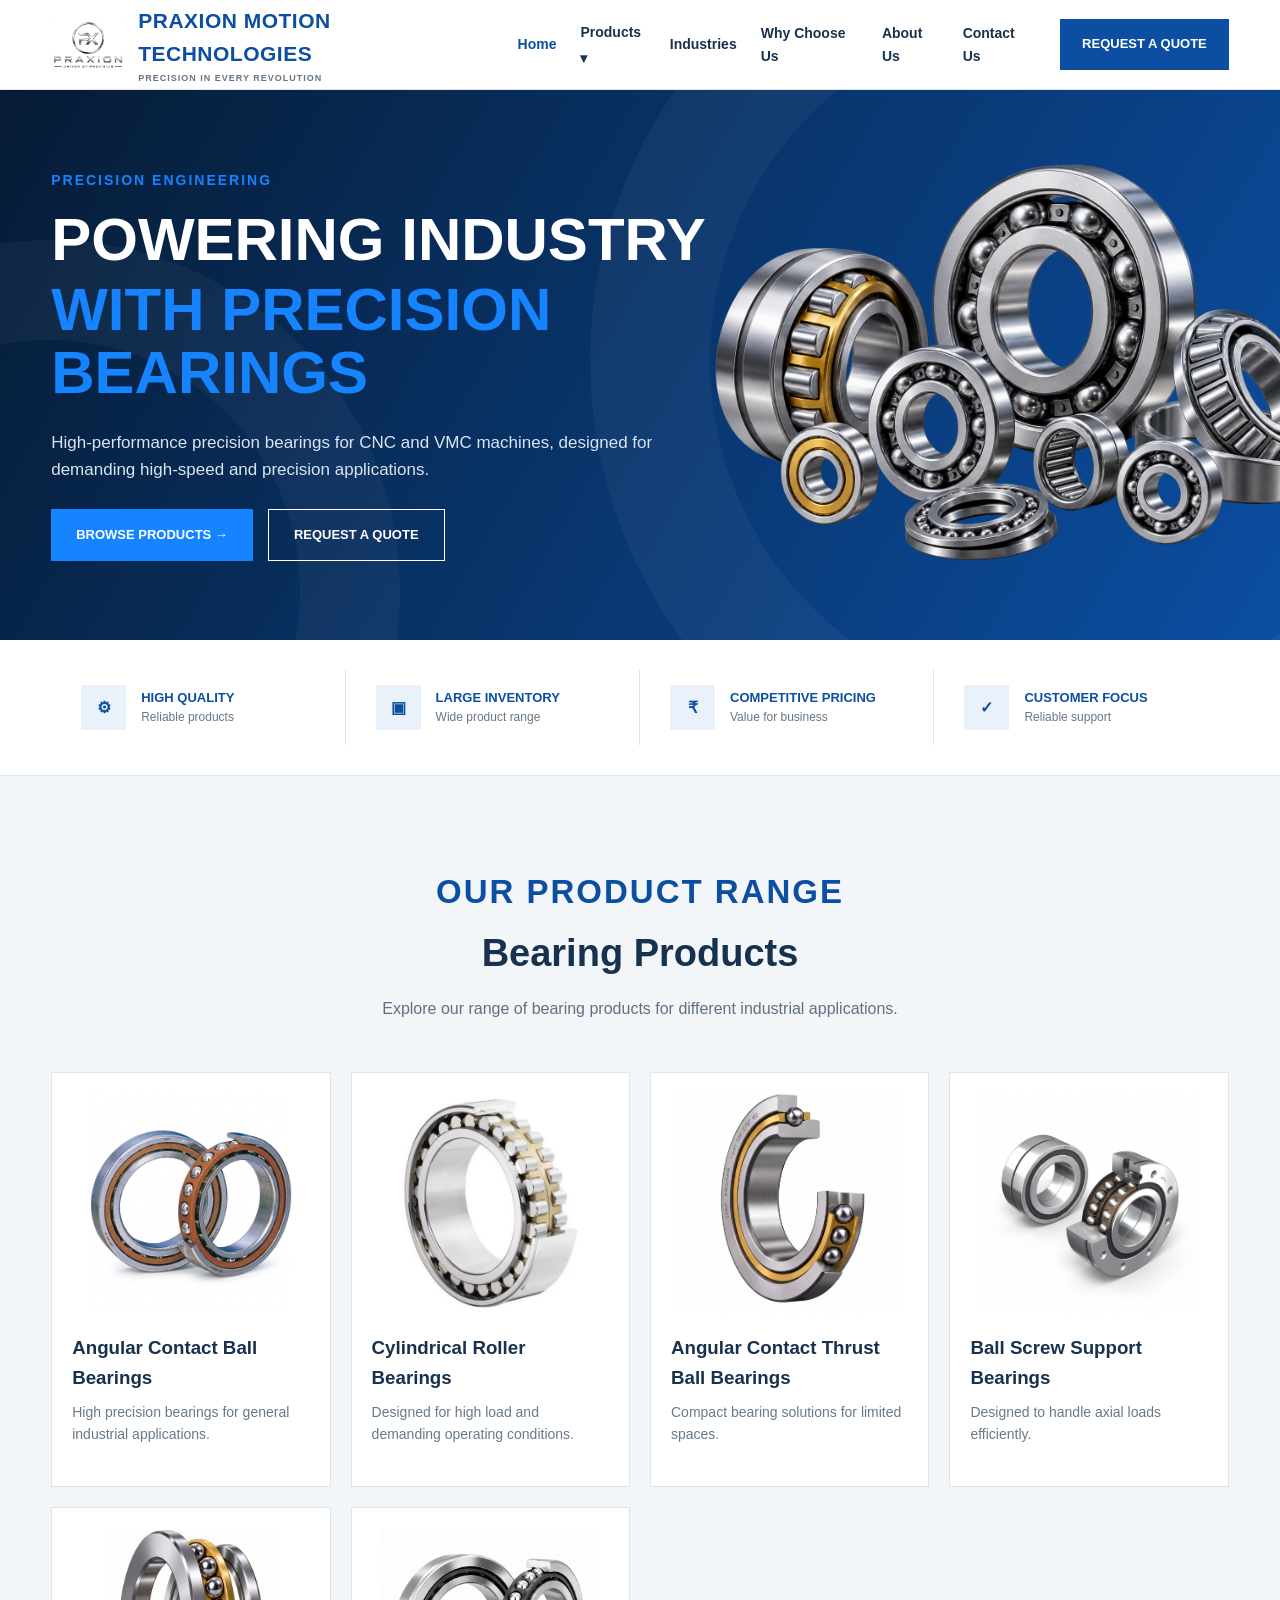
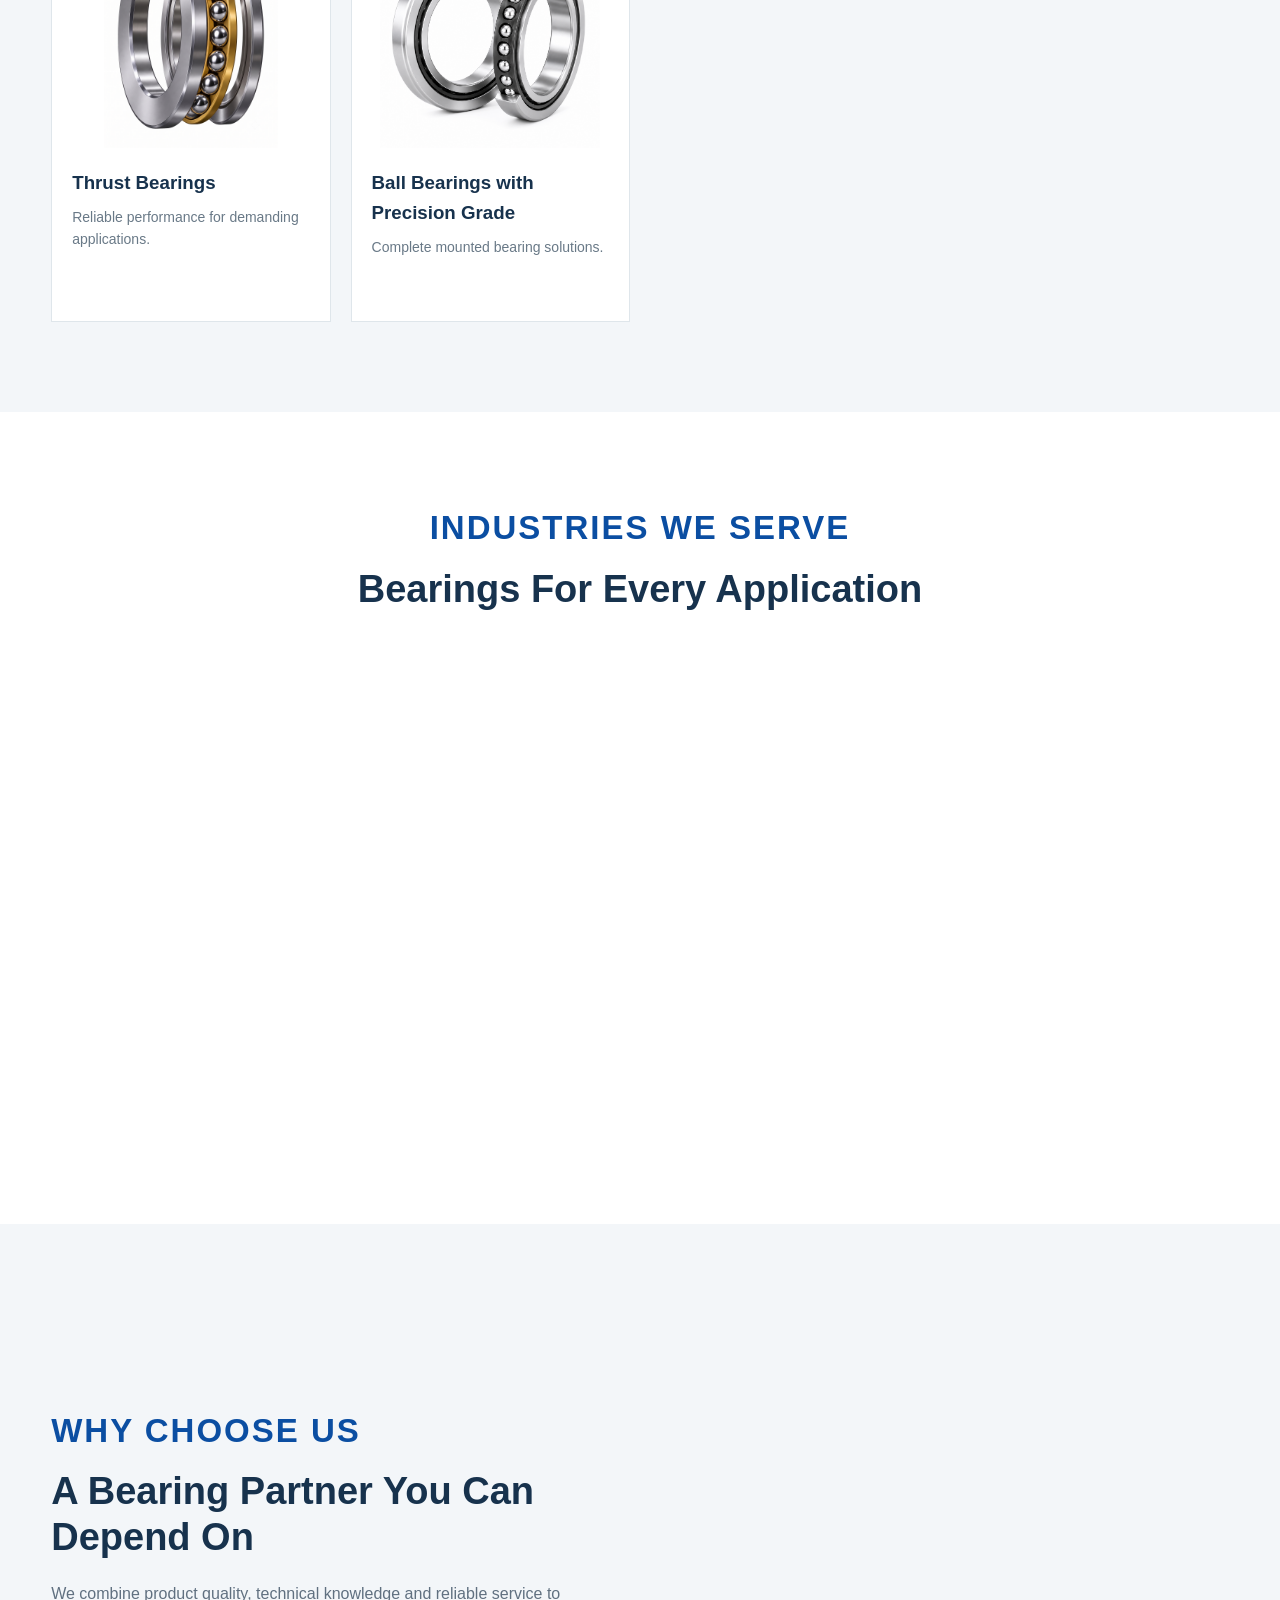
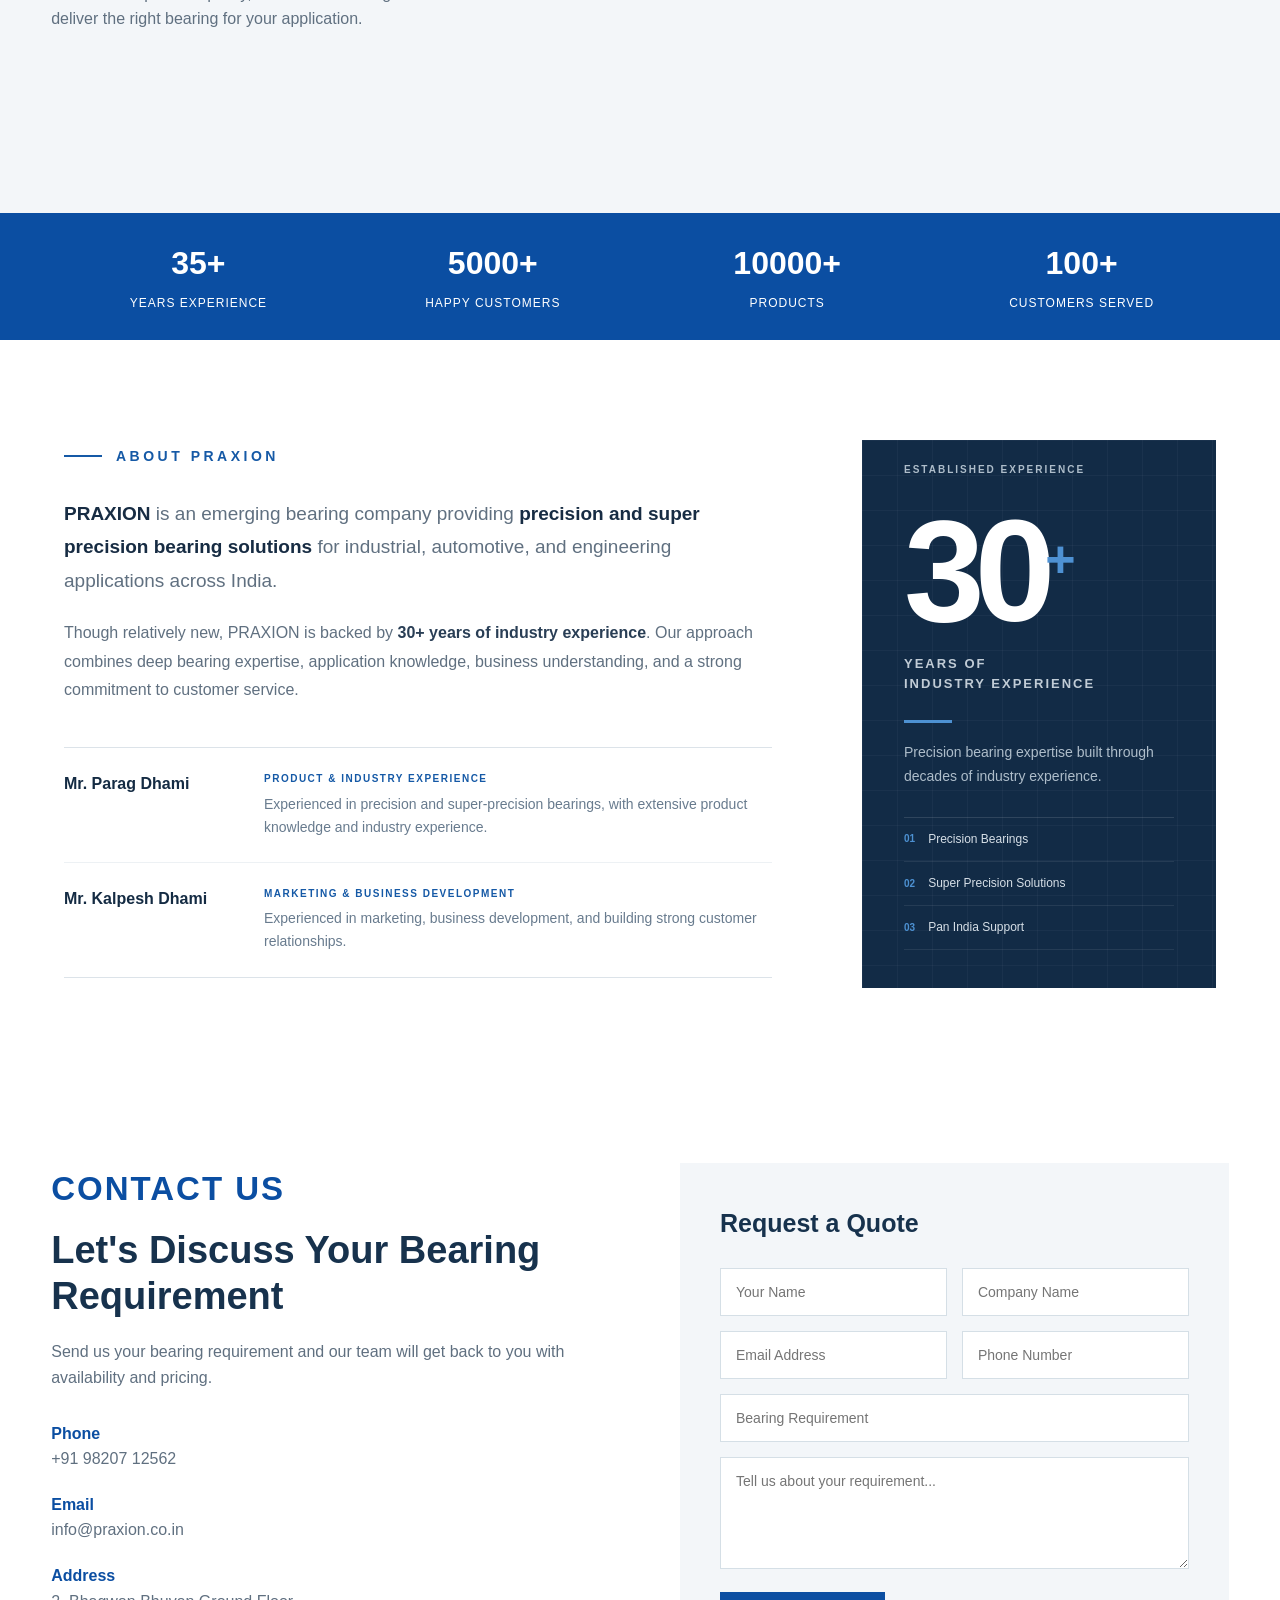
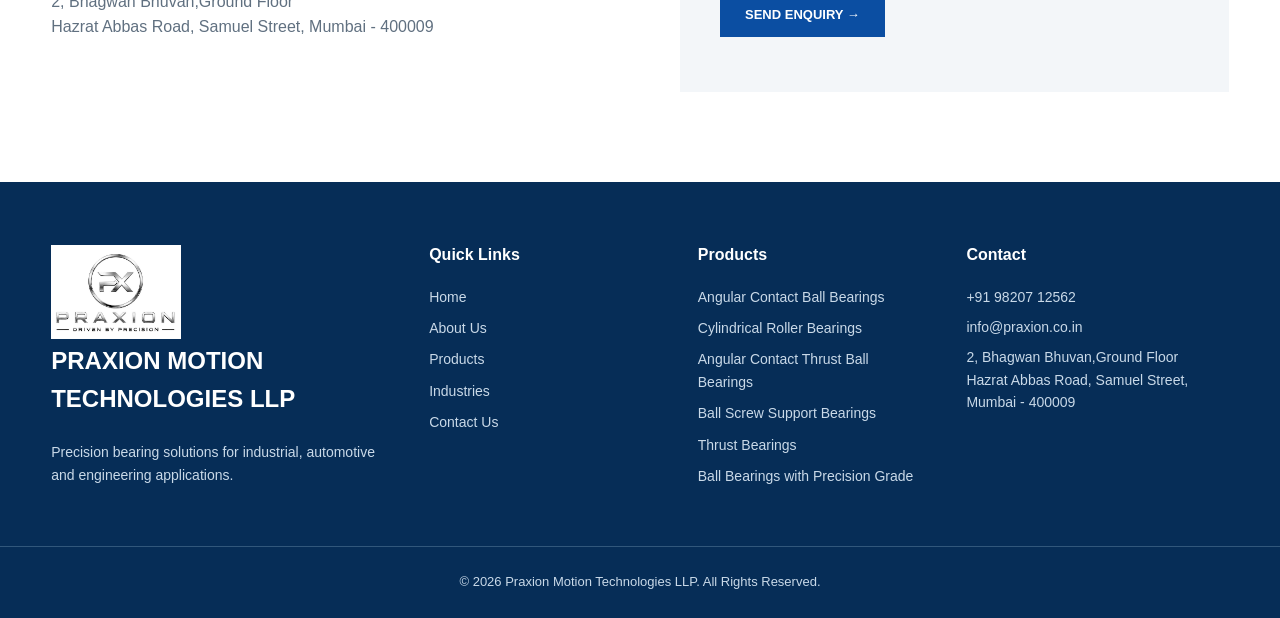
==== index.html @ 7f6b2fbf "folder changes" ====
<!DOCTYPE html>
<html lang="en">

<head>

    <meta charset="UTF-8">

    <meta name="viewport"
          content="width=device-width, initial-scale=1.0">

    <title>PRAXION MOTION TECHNOLOGIES | Precision Bearings</title>

    <meta name="description"
          content="PRAXION - Professional bearing supplier providing reliable bearing solutions for industrial, automotive and engineering applications.">

    <style>

        /* =====================================================
           RESET
        ===================================================== */

        * {
            margin: 0;
            padding: 0;
            box-sizing: border-box;
        }

        html {
            scroll-behavior: smooth;
        }

        body {
            font-family: Arial, Helvetica, sans-serif;
            color: #17324d;
            background: #ffffff;
            line-height: 1.6;
        }

        a {
            text-decoration: none;
            color: inherit;
        }

        button,
        input,
        textarea {
            font-family: inherit;
        }

        .container {
            width: min(1320px, 92%);
            margin: auto;
        }

        .section {
            padding: 90px 0;
        }


        /* =====================================================
           HEADER
        ===================================================== */

        .header {
            height: 90px;
            background: #ffffff;
            border-bottom: 1px solid #dce3e9;
            position: sticky;
            top: 0;
            z-index: 1000;
        }

        .navbar {
            height: 100%;
            display: flex;
            align-items: center;
            gap: 30px;
        }


        /* LOGO */

        .logo {
            display: flex;
            align-items: center;
            gap: 12px;
            margin-right: auto;
        }

        .logo-bearing {
            width: 48px;
            height: 48px;
            border: 5px solid #0b4ea2;
            border-radius: 50%;
            position: relative;

            background:
                linear-gradient(
                    135deg,
                    #ffffff,
                    #9baab7,
                    #ffffff
                );
        }

        .logo-bearing::before {
            content: "";
            position: absolute;

            width: 27px;
            height: 27px;

            border: 4px solid #0b4ea2;
            border-radius: 50%;

            top: 6px;
            left: 6px;
        }

        .logo-bearing span {
            position: absolute;

            width: 10px;
            height: 10px;

            background: #ffffff;
            border: 2px solid #0b4ea2;
            border-radius: 50%;

            top: 14px;
            left: 14px;
        }

        .logo-text {
            display: flex;
            flex-direction: column;
        }

        .logo-text strong {
            font-size: 21px;
            color: #0b4ea2;
            letter-spacing: .5px;
        }

        .logo-text small {
            font-size: 9px;
            font-weight: 700;
            letter-spacing: 1px;
            color: #657482;
        }

        .logo-image {
    width: 75px;
    height: 75px;
    object-fit: contain;
    display: block;
}

 .logo-imageF {
    width: 130px;
    height: 100px;
    object-fit: contain;
    display: block;
    background-color: transparent;
}
        /* NAVIGATION */

        .nav-menu {
            display: flex;
            align-items: center;
            gap: 24px;
        }

        .nav-menu > a,
        .dropdown > a {
            font-size: 14px;
            font-weight: 600;
            color: #17324d;
            transition: .3s;
        }

        .nav-menu a:hover,
        .nav-menu .active {
            color: #0b4ea2;
        }


        /* DROPDOWN */

        .dropdown {
            position: relative;
        }

        .dropdown-menu {
            position: absolute;

            top: 30px;
            left: 0;

            width: 240px;

            background: #ffffff;

            box-shadow:
                0 10px 30px rgba(0, 0, 0, .12);

            padding: 12px 0;

            opacity: 0;
            visibility: hidden;

            transform: translateY(10px);

            transition: .3s;
        }

        .dropdown:hover .dropdown-menu {
            opacity: 1;
            visibility: visible;
            transform: translateY(0);
        }

        .dropdown-menu a {
            display: block;
            padding: 10px 20px;
            font-size: 14px;
        }

        .dropdown-menu a:hover {
            background: #f1f5f8;
            color: #0b4ea2;
        }


        /* QUOTE BUTTON */

        .quote-button {
            background: #0b4ea2;
            color: #ffffff;

            padding: 15px 22px;

            font-size: 13px;
            font-weight: 700;

            text-transform: uppercase;

            white-space: nowrap;

            transition: .3s;
        }

        .quote-button:hover {
            background: #073878;
        }


        /* MOBILE MENU */

        .menu-button {
            display: none;

            border: none;
            background: transparent;

            font-size: 28px;

            cursor: pointer;

            color: #0b4ea2;
        }


        /* =====================================================
           HERO
        ===================================================== */

        .hero {
            min-height: 550px;

            position: relative;

            overflow: hidden;

            background: #071d38;
        }

        .hero-background {
            position: absolute;
            inset: 0;

            background:
                linear-gradient(
                    120deg,
                    #061b34,
                    #0b4ea2
                );
        }

        .hero-background::before {
            content: "";

            position: absolute;

            width: 700px;
            height: 700px;

            right: -250px;
            top: -200px;

            border: 120px solid rgba(255,255,255,.04);

            border-radius: 50%;
        }

        .hero-background::after {
            content: "";

            position: absolute;

            width: 500px;
            height: 500px;

            left: -300px;
            bottom: -300px;

            border: 100px solid rgba(255,255,255,.04);

            border-radius: 50%;
        }

        .hero-content {
            min-height: 550px;

            display: flex;
            align-items: center;

            position: relative;
            z-index: 2;
        }


        /* HERO TEXT */

        .hero-text {
            width: 57%;
            color: #ffffff;
        }

        .hero-label {
            color: #1684ff;

            font-weight: 800;

            font-size: 14px;

            letter-spacing: 2px;

            margin-bottom: 18px;
        }

        .hero h1 {
            font-size: clamp(38px, 5vw, 60px);

            line-height: 1.04;

            font-weight: 800;
        }

        .hero h1 span {
            display: block;

            color: #1684ff;

            margin-top: 8px;
        }

        .hero p {
            max-width: 650px;

            margin: 25px 0;

            font-size: 17px;

            color: #d8e5f1;
        }

        .hero-buttons {
            display: flex;

            gap: 15px;

            flex-wrap: wrap;
        }


        /* BUTTONS */

        .btn {
            display: inline-flex;

            align-items: center;
            justify-content: center;

            padding: 15px 25px;

            font-size: 13px;

            font-weight: 700;

            text-transform: uppercase;

            transition: .3s;

            cursor: pointer;

            border: none;
        }

        .btn-primary {
            background: #0b4ea2;
            color: #ffffff;
        }

        .btn-primary:hover {
            background: #073878;

            transform: translateY(-2px);
        }

        .hero .btn-primary {
            background: #1684ff;
        }

        .btn-outline {
            border: 1px solid #ffffff;

            color: #ffffff;

            background: transparent;
        }

        .btn-outline:hover {
            background: #ffffff;
            color: #0b4ea2;
        }


        /* =====================================================
           CSS BEARING
        ===================================================== */
        .hero-product {
    position: relative;
    width: 43%;
    display: flex;
    justify-content: center;
    align-items: center;
}

.bearing-image {
    width: 150%;
    max-width: 650px;
    height: auto;
    display: block;
    object-fit: contain;
    transform: translateX(45px);
}
        
        .bearing {
            width: 280px;
            height: 280px;

            border-radius: 50%;

            background:
                linear-gradient(
                    135deg,
                    #ffffff,
                    #a6b2bd 45%,
                    #ffffff 70%,
                    #6f7f8c
                );

            border: 7px solid #667785;

            box-shadow:
                20px 25px 40px rgba(0,0,0,.25),
                inset 0 0 15px rgba(0,0,0,.2);

            position: relative;
        }

        .bearing-inner {
            position: absolute;

            inset: 38px;

            border-radius: 50%;

            border: 6px solid #687887;

            background: #ffffff;
        }

        .bearing-hole {
            position: absolute;

            width: 85px;
            height: 85px;

            border-radius: 50%;

            background: #e7edf2;

            border: 6px solid #687887;

            left: 50%;
            top: 50%;

            transform: translate(-50%, -50%);
        }


        /* BEARING BALLS */

        .ball {
            position: absolute;

            width: 25px;
            height: 25px;

            background: #aab7c2;

            border: 3px solid #596b78;

            border-radius: 50%;

            left: 50%;
            top: 50%;

            transform-origin: 0 0;
        }

        .ball-1 {
            transform: rotate(0deg) translateX(85px);
        }

        .ball-2 {
            transform: rotate(45deg) translateX(85px);
        }

        .ball-3 {
            transform: rotate(90deg) translateX(85px);
        }

        .ball-4 {
            transform: rotate(135deg) translateX(85px);
        }

        .ball-5 {
            transform: rotate(180deg) translateX(85px);
        }

        .ball-6 {
            transform: rotate(225deg) translateX(85px);
        }

        .ball-7 {
            transform: rotate(270deg) translateX(85px);
        }

        .ball-8 {
            transform: rotate(315deg) translateX(85px);
        }


        .bearing-large {
            position: absolute;

            right: 70px;
            top: 70px;

            transform: rotate(-12deg);
        }

        .bearing-small {
            position: absolute;

            width: 130px;
            height: 130px;

            right: 0;
            bottom: 30px;

            transform: rotate(18deg);
        }

        .bearing-small .bearing-inner {
            inset: 18px;
        }

        .bearing-small .bearing-hole {
            width: 40px;
            height: 40px;
        }


        /* =====================================================
           BENEFITS
        ===================================================== */

        .benefits {
            background: #ffffff;

            padding: 30px 0;

            border-bottom: 1px solid #e2e7eb;
        }

        .benefits-grid {
            display: grid;

            grid-template-columns:
                repeat(4, 1fr);
        }

        .benefit {
            padding: 15px 30px;

            border-right: 1px solid #dce3e9;

            display: flex;

            gap: 15px;

            align-items: center;
        }

        .benefit:last-child {
            border-right: none;
        }

        .benefit-icon {
            width: 45px;
            height: 45px;

            background: #e9f2fb;

            color: #0b4ea2;

            display: grid;

            place-items: center;

            font-weight: 800;
        }

        .benefit h3 {
            font-size: 13px;

            color: #0b4ea2;
        }

        .benefit p {
            font-size: 12px;

            color: #667785;
        }


        /* =====================================================
           SECTION HEADINGS
        ===================================================== */

        .section-label {
            color: #0b4ea2;

            font-size: 33px;

            font-weight: 800;

            letter-spacing: 2px;
        }

        .section-heading {
            text-align: center;

            max-width: 750px;

            margin: 0 auto 50px;
        }

        .section-heading h2,
        .about-content h2,
        .why-grid h2,
        .contact-info h2 {
            font-size: 38px;

            line-height: 1.2;

            margin: 12px 0 20px;
        }

        .section-heading p,
        .about-content p,
        .why-grid p,
        .contact-info > p {
            color: #607080;
        }


        /* =====================================================
           ABOUT
        ===================================================== */

        .about-grid {
            display: grid;

            grid-template-columns: 1fr 1fr;

            gap: 80px;

            align-items: center;
        }

        .about-image {
    height: 430px;


    display: flex;
    align-items: center;
    justify-content: center;

    position: relative;
    overflow: hidden;
}

.about-bearing-image {
    width: 105%;
    max-width: 500px;
    height: auto;
    display: block;
    object-fit: contain;
}

        .about-bearing {
            width: 260px;
            height: 260px;

            z-index: 2;
        }

        .about-content h2 span {
            display: block;

            color: #0b4ea2;
        }

        .about-points {
            display: grid;

            grid-template-columns: 1fr 1fr;

            gap: 12px;

            margin: 25px 0;

            color: #405565;

            font-weight: 600;
        }


        /* =====================================================
           PRODUCTS
        ===================================================== */

        .products {
            background: #f3f6f9;
        }

        .product-grid {
            display: grid;

            grid-template-columns:
                repeat(4, 1fr);

            gap: 20px;
        }

        .product-card {
            background: #ffffff;

            border: 1px solid #dfe6eb;

            padding: 20px;

            transition: .3s;
        }

        .product-card:hover {
            transform: translateY(-8px);

            box-shadow:
                0 15px 35px rgba(0,0,0,.1);
        }

        .product-image {
            height: 180px;

            display: grid;

            place-items: center;

            background: #f5f7f9;

            margin-bottom: 20px;
        }

        .product-bearing {
            width: 115px;
            height: 115px;

            border-width: 5px;
        }

        .product-bearing .bearing-inner {
            inset: 17px;

            border-width: 4px;
        }

        .product-bearing .bearing-hole {
            width: 35px;
            height: 35px;

            border-width: 4px;
        }

        .tapered {
            transform:
                perspective(300px)
                rotateX(12deg);

            border-radius: 45%;
        }

        .needle {
            transform: scaleX(.65);
        }

        .product-card h3 {
            color: #17324d;

            margin-bottom: 8px;
        }

        .product-card p {
            font-size: 14px;

            color: #697987;

            min-height: 65px;
        }

        .product-card a {
            color: #0b4ea2;

            font-weight: 700;

            font-size: 14px;
        }

        .center-button {
            text-align: center;

            margin-top: 40px;
        }


        /* PILLOW BLOCK */

        .pillow-bearing {
            width: 120px;
            height: 80px;

            border-radius: 10px;

            background:
                linear-gradient(
                    135deg,
                    #ffffff,
                    #9aa8b4,
                    #ffffff
                );

            border: 5px solid #647583;

            position: relative;
        }

        .pillow-bearing .bearing-hole {
            width: 42px;
            height: 42px;

            top: 50%;
            left: 50%;

            transform:
                translate(-50%, -50%);
        }


        /* LINEAR BEARING */

        .linear-bearing {
            width: 110px;
            height: 60px;

            background:
                linear-gradient(
                    135deg,
                    #ffffff,
                    #8d9ca8,
                    #ffffff
                );

            border: 5px solid #657583;

            border-radius: 8px;

            display: grid;

            place-items: center;
        }

        .linear-bearing div {
            width: 75px;
            height: 20px;

            background: #e8edf1;

            border: 4px solid #657583;

            border-radius: 20px;
        }


        /* =====================================================
           INDUSTRIES
        ===================================================== */

        .industry-grid {
            display: grid;

            grid-template-columns:
                repeat(3, 1fr);

            gap: 20px;
        }

        .industry-card {
            padding: 35px;

            border: 1px solid #dfe6eb;

            background: #ffffff;

            transition: .3s;
        }

        .industry-card:hover {
            border-color: #0b4ea2;

            transform: translateY(-5px);
        }

        .industry-icon {
            font-size: 35px;

            margin-bottom: 15px;
        }

        .industry-card h3 {
            margin-bottom: 8px;
        }

        .industry-card p {
            color: #607080;

            font-size: 14px;
        }


        /* =====================================================
           WHY CHOOSE US
        ===================================================== */

        .why-us {
            background: #f3f6f9;
        }

        .why-grid {
            display: grid;

            grid-template-columns: 1fr 1fr;

            gap: 100px;

            align-items: center;
        }

        .why-item {
            display: flex;

            gap: 20px;

            padding: 22px 0;

            border-bottom:
                1px solid #d6dfe6;
        }

        .why-item > span {
            font-size: 22px;

            color: #0b4ea2;

            font-weight: 800;
        }

        .why-item h3 {
            margin-bottom: 5px;
        }

        .why-item p {
            font-size: 14px;
        }


        /* =====================================================
           BRANDS
        ===================================================== */

        .brand-grid {
            display: grid;

            grid-template-columns:
                repeat(5, 1fr);

            gap: 20px;
        }

        .brand-grid div {
            height: 100px;

            border: 1px solid #dce3e9;

            display: grid;

            place-items: center;

            color: #7b8994;

            font-weight: 800;

            font-size: 17px;
        }


        /* =====================================================
           STATS
        ===================================================== */

        .stats {
            background: #0b4ea2;

            padding: 25px 0;

            color: #ffffff;
        }

        .stats-grid {
            display: grid;

            grid-template-columns:
                repeat(4, 1fr);

            text-align: center;
        }

        .stats strong {
            display: block;

            font-size: 32px;
        }

        .stats span {
            text-transform: uppercase;

            font-size: 12px;

            letter-spacing: 1px;
        }


        /* =====================================================
           CONTACT
        ===================================================== */

        .contact-grid {
            display: grid;

            grid-template-columns: 1fr 1fr;

            gap: 80px;
        }

        .contact-details {
            margin-top: 30px;
        }

        .contact-details div {
            margin-bottom: 20px;
        }

        .contact-details strong {
            display: block;

            color: #0b4ea2;
        }

        .contact-details span {
            color: #607080;
        }


        /* CONTACT FORM */

        .contact-form {
            background: #f3f6f9;

            padding: 40px;
        }

        .contact-form h3 {
            font-size: 25px;

            margin-bottom: 25px;
        }

        .form-row {
            display: grid;

            grid-template-columns: 1fr 1fr;

            gap: 15px;
        }

        .contact-form input,
        .contact-form textarea {
            width: 100%;

            border:
                1px solid #d5dfe6;

            background: #ffffff;

            padding: 15px;

            margin-bottom: 15px;

            font-size: 14px;

            outline: none;
        }

        .contact-form input:focus,
        .contact-form textarea:focus {
            border-color: #0b4ea2;
        }

        #formMessage {
            margin-top: 15px;

            color: #0b4ea2;

            font-weight: 600;
        }


        /* =====================================================
           FOOTER
        ===================================================== */

        .footer {
            background: #062d57;

            color: #c9d9e8;

            padding-top: 60px;
        }

        .footer-grid {
            display: grid;

            grid-template-columns:
                1.5fr 1fr 1fr 1.2fr;

            gap: 50px;

            padding-bottom: 50px;
        }

        .footer-logo {
            font-size: 24px;

            color: #ffffff;

            font-weight: 800;
        }

        .footer h3 {
            color: #ffffff;

            margin-bottom: 18px;

            font-size: 16px;
        }

        .footer a {
            display: block;

            font-size: 14px;

            margin-bottom: 9px;
        }

        .footer a:hover {
            color: #ffffff;
        }

        .footer p {
            font-size: 14px;

            margin-bottom: 8px;
        }

        .footer-bottom {
            border-top:
                1px solid #31577b;

            padding: 25px;

            text-align: center;

            font-size: 13px;
        }


        /* =====================================================
           SCROLL TO TOP
        ===================================================== */

        #topButton {
            position: fixed;

            right: 25px;
            bottom: 25px;

            width: 45px;
            height: 45px;

            border: none;

            background: #0b4ea2;

            color: #ffffff;

            border-radius: 4px;

            cursor: pointer;

            display: none;

            z-index: 999;
        }

        #topButton:hover {
            background: #073878;
        }


        /* =====================================================
           RESPONSIVE
        ===================================================== */

        @media (max-width: 1150px) {

            .nav-menu {
                gap: 14px;
            }

            .quote-button {
                display: none;
            }

            .product-grid {
                grid-template-columns:
                    repeat(3, 1fr);
            }

        }

.product-bearing-image {
    width: 100%;
    max-width: 300px;
    height: 220px;
    object-fit: contain;
    display: block;
    margin: 0 auto 20px;
}
        @media (max-width: 900px) {

            .menu-button {
                display: block;
            }

            .nav-menu {

                position: absolute;

                top: 90px;
                left: 0;

                width: 100%;

                background: #ffffff;

                display: none;

                flex-direction: column;

                align-items: flex-start;

                padding: 25px;

                box-shadow:
                    0 15px 30px rgba(0,0,0,.1);
            }

            .nav-menu.show {
                display: flex;
            }

            .dropdown-menu {

                position: static;

                opacity: 1;

                visibility: visible;

                transform: none;

                box-shadow: none;

                display: none;
            }

            .dropdown:hover .dropdown-menu {
                display: block;
            }

            .hero-text {
                width: 65%;
            }
/* 
            .hero-product {
                width: 35%;
            } */

            .bearing-large {
                right: 0;

                transform: scale(.8);
            }

            .benefits-grid {
                grid-template-columns:
                    1fr 1fr;
            }

            .benefit:nth-child(2) {
                border-right: none;
            }

            .about-grid,
            .why-grid,
            .contact-grid {
                grid-template-columns: 1fr;
            }

            .product-grid {
                grid-template-columns:
                    repeat(2, 1fr);
            }

            .industry-grid {
                grid-template-columns:
                    repeat(2, 1fr);
            }

            .brand-grid {
                grid-template-columns:
                    repeat(3, 1fr);
            }

            .footer-grid {
                grid-template-columns:
                    1fr 1fr;
            }

        }


        @media (max-width: 600px) {

            .section {
                padding: 60px 0;
            }

            .logo-text strong {
                font-size: 16px;
            }

            .logo-text small {
                display: none;
            }

            .hero {
                min-height: 700px;
            }

            .hero-content {
                min-height: 700px;

                flex-direction: column;

                justify-content: center;
            }

            .hero-text,
            /* .hero-product {
                width: 100%;
            }

            .hero-product {
                height: 280px;
            } */

            .bearing-large {

                width: 190px;
                height: 190px;

                right: 50%;
                top: 30px;

                transform:
                    translateX(50%);
            }

            .bearing-large .bearing-inner {
                inset: 25px;
            }

            .bearing-large .bearing-hole {
                width: 55px;
                height: 55px;
            }

            .benefits-grid,
            .product-grid,
            .industry-grid,
            .brand-grid,
            .stats-grid,
            .footer-grid {
                grid-template-columns: 1fr;
            }

            .benefit {
                border-right: none;

                border-bottom:
                    1px solid #dce3e9;
            }

            .form-row {
                grid-template-columns: 1fr;
            }

            .section-heading h2,
            .about-content h2,
            .why-grid h2,
            .contact-info h2 {
                font-size: 30px;
            }

            .hero h1 {
                font-size: 38px;
            }

            .hero-buttons {
                flex-direction: column;
            }

            .hero-buttons .btn {
                width: 100%;
            }

        }

    
        .contact-form button:disabled {
            opacity: .65;
            cursor: not-allowed;
        }

      /* =========================================
   ABOUT PRAXION
========================================= */

.about-section {
    background: #ffffff;
    padding: 100px 0 85px;
    overflow: hidden;
}

.about-container {
    width: min(1240px, 90%);
    margin: 0 auto;

    display: grid;
    grid-template-columns: 1.5fr 0.75fr;

    gap: 90px;

    align-items: stretch;
}


/* =========================================
   LEFT CONTENT
========================================= */

.about-content {
    padding-top: 5px;
}


/* Eyebrow */

.about-eyebrow {
    display: flex;
    align-items: center;

    gap: 14px;

    margin-bottom: 30px;

    color: #1559a6;

    font-size: 14px;
    font-weight: 700;

    letter-spacing: 3.5px;
}

.about-eyebrow span {
    width: 38px;
    height: 2px;

    background: #1559a6;
}


/* Heading */

.about-content h2 {
    max-width: 720px;

    margin: 0 0 30px;

    color: #152b43;

    font-size: clamp(42px, 4.5vw, 64px);

    line-height: 1.05;

    letter-spacing: -2.5px;

    font-weight: 400;
}

.about-content h2 strong {
    display: block;

    color: #1559a6;

    font-weight: 700;
}


/* Lead paragraph */

.about-lead {
    max-width: 790px;

    margin: 0 0 22px;

    color: #354d65;

    font-size: 19px;

    line-height: 1.75;
}

.about-lead strong {
    color: #172c43;
}


/* Description */

.about-text {
    max-width: 760px;

    margin: 0;

    color: #65788b;

    font-size: 16px;

    line-height: 1.8;
}

.about-text strong {
    color: #293e55;
}


/* Divider */

.about-divider {
    width: 100%;

    height: 1px;

    background: #dce3e9;

    margin: 42px 0 0;
}


/* =========================================
   EXPERIENCE LIST
========================================= */

.experience-list {
    border-bottom: 1px solid #dce3e9;
}


.experience-item {
    display: grid;

    grid-template-columns: 170px 1fr;

    gap: 30px;

    padding: 23px 0;

    border-bottom: 1px solid #edf1f4;
}


.experience-item:last-child {
    border-bottom: none;
}


.experience-name {
    color: #142b43;

    font-size: 16px;

    font-weight: 700;
}


.experience-role {
    color: #687b8e;

    font-size: 14px;

    line-height: 1.65;
}


.experience-role span {
    display: block;

    margin-bottom: 5px;

    color: #1559a6;

    font-size: 10px;

    font-weight: 700;

    letter-spacing: 1.5px;
}


/* =========================================
   RIGHT HIGHLIGHT
========================================= */

.about-highlight {
    position: relative;

    background: #122b46;

    padding: 22px 42px 38px;

    min-height: 520px;

    color: #ffffff;

    display: flex;
    flex-direction: column;

    justify-content: space-between;

    overflow: hidden;
}


/* Subtle engineering grid */

.about-highlight::before {
    content: "";

    position: absolute;

    inset: 0;

    background-image:
        linear-gradient(
            rgba(255,255,255,0.035) 1px,
            transparent 1px
        ),
        linear-gradient(
            90deg,
            rgba(255,255,255,0.035) 1px,
            transparent 1px
        );

    background-size: 35px 35px;

    pointer-events: none;
}


/* Top */

.highlight-top {
    position: relative;
    z-index: 1;

    display: flex;

    justify-content: space-between;

    align-items: center;
}


.highlight-top span:first-child {
    color: #aebdca;

    font-size: 10px;

    font-weight: 700;

    letter-spacing: 2px;
}


.highlight-number {
    color: #8fa5b9;

    font-size: 11px;
}


/* =========================================
   YEARS
========================================= */

.years {
    position: relative;
    z-index: 1;

    display: flex;

    align-items: flex-start;

    margin-top: 35px;
}


.years-number {
    font-size: 145px;

    line-height: 0.8;

    font-weight: 700;

    letter-spacing: -10px;

    color: #ffffff;
}


.years-plus {
    margin-top: 5px;

    color: #4e91d3;

    font-size: 52px;

    font-weight: 600;
}


.years-label {
    position: relative;
    z-index: 1;

    margin-top: 25px;

    color: #c1ccd6;

    font-size: 13px;

    line-height: 1.6;

    font-weight: 700;

    letter-spacing: 2px;
}


/* =========================================
   HIGHLIGHT LINE
========================================= */

.highlight-line {
    position: relative;
    z-index: 1;

    width: 48px;

    height: 3px;

    background: #4d91d2;

    margin: 25px 0 18px;
}


.highlight-description {
    position: relative;
    z-index: 1;

    max-width: 290px;

    margin: 0;

    color: #aebdca;

    font-size: 14px;

    line-height: 1.7;
}


/* =========================================
   HIGHLIGHT POINTS
========================================= */

.highlight-points {
    position: relative;
    z-index: 1;

    margin-top: 28px;

    border-top: 1px solid rgba(255,255,255,0.12);
}


.highlight-points div {
    display: flex;

    align-items: center;

    gap: 13px;

    padding: 12px 0;

    border-bottom: 1px solid rgba(255,255,255,0.08);

    color: #d6dfe7;

    font-size: 12px;
}


.highlight-points span {
    color: #4d91d2;

    font-size: 10px;

    font-weight: 700;
}


/* =========================================
   BOTTOM STATEMENT
========================================= */

.about-bottom {
    width: min(1240px, 90%);

    margin: 55px auto 0;

    display: flex;

    align-items: center;

    gap: 18px;
}


.bottom-line {
    width: 45px;

    height: 2px;

    background: #1559a6;
}


.about-bottom p {
    margin: 0;

    color: #65788b;

    font-size: 15px;

    letter-spacing: 0.3px;
}


.about-bottom strong {
    color: #20374e;
}


/* =========================================
   TABLET
========================================= */

@media (max-width: 1000px) {

    .about-container {
        grid-template-columns: 1fr;

        gap: 55px;
    }

    .about-highlight {
        min-height: 430px;
    }

    .years-number {
        font-size: 120px;
    }

}


/* =========================================
   MOBILE
========================================= */

@media (max-width: 650px) {

    .about-section {
        padding: 70px 0;
    }

    .about-container {
        width: 88%;
    }

    .about-eyebrow {
        font-size: 12px;
        letter-spacing: 2.5px;
    }

    .about-content h2 {
        font-size: 40px;

        letter-spacing: -1.5px;
    }

    .about-lead {
        font-size: 17px;
    }

    .about-text {
        font-size: 15px;
    }

    .experience-item {
        grid-template-columns: 1fr;

        gap: 8px;

        padding: 20px 0;
    }

    .about-highlight {
        min-height: 450px;

        padding: 32px;
    }

    .years-number {
        font-size: 100px;

        letter-spacing: -7px;
    }

    .years-plus {
        font-size: 40px;
    }

    .about-bottom {
        width: 88%;

        margin-top: 40px;
    }

    .about-bottom p {
        font-size: 13px;
    }

}

</style>

</head>


<body>


<!-- =========================================================
     HEADER
========================================================= -->

<header class="header">

    <div class="container navbar">


        <!-- LOGO -->

        <a href="#home" class="logo">

            <!-- <div class="logo-bearing">
                <span></span>
            </div> -->

            <img src="../images/LOGO.jpeg" alt="Praxion Motion Technologies Logo" class="logo-image">
            <div class="logo-text">

                <strong>
                    PRAXION MOTION TECHNOLOGIES
                </strong>

                <small>
                    PRECISION IN EVERY REVOLUTION
                </small>

            </div>

        </a>


        <!-- NAVIGATION -->

        <nav class="nav-menu" id="navMenu">

            <a href="#home" class="active">
                Home
            </a>

            


            <div class="dropdown">

                <a href="#products">
                    Products ▾
                </a>

                <div class="dropdown-menu">

                    <a href="#products">
                        Angular Contact Ball Bearings
                    </a>

                    <a href="#products">
                        Cylindrical Roller Bearings
                    </a>

                    <!-- <a href="#products">
                        Tapered Roller Bearings
                    </a> -->

                    <a href="#products">
                        Angular Contact Thrust Ball Bearings
                    </a>

                    <a href="#products">
                        Ball Screw Support Bearings
                    </a>

                    <a href="#products">
                        Thrust Bearings
                    </a>

                    <a href="#products">
                        Ball Bearing With Presicion Grade  
                    </a>

                </div>

            </div>

<!-- 
            <a href="#brands">
                Brands
            </a> -->

            <a href="#industries">
                Industries
            </a>

            <a href="#why-us">
                Why Choose Us
            </a>

            <a href="#about">
                About Us
            </a>

            <a href="#contact">
                Contact Us
            </a>

        </nav>


        <a href="#contact" class="quote-button">
            Request a Quote
        </a>


        <button
            class="menu-button"
            id="menuButton"
            aria-label="Open Menu">

            ☰

        </button>

    </div>

</header>



<!-- =========================================================
     HERO
========================================================= -->

<section class="hero" id="home">

    <div class="hero-background"></div>


    <div class="container hero-content">


        <div class="hero-text">

            <div class="hero-label">
                PRECISION ENGINEERING
            </div>


            <h1>

                POWERING INDUSTRY

                <span>
                    WITH PRECISION BEARINGS
                </span>

            </h1>


            <p>

                High-performance precision bearings for CNC and VMC machines, 
                designed for demanding high-speed and precision applications.


            </p>


            <div class="hero-buttons">

                <a
                    href="#products"
                    class="btn btn-primary">

                    Browse Products →

                </a>


                <a
                    href="#contact"
                    class="btn btn-outline">

                    Request a Quote

                </a>

            </div>

        </div>



        <!-- HERO BEARING -->

        <!-- <div class="hero-product">

            <div class="bearing bearing-large">

                <div class="bearing-inner">

                    <div class="bearing-hole"></div>

                    <div class="ball ball-1"></div>
                    <div class="ball ball-2"></div>
                    <div class="ball ball-3"></div>
                    <div class="ball ball-4"></div>
                    <div class="ball ball-5"></div>
                    <div class="ball ball-6"></div>
                    <div class="ball ball-7"></div>
                    <div class="ball ball-8"></div>

                </div>

            </div>


            <div class="bearing bearing-small">

                <div class="bearing-inner">

                    <div class="bearing-hole"></div>

                </div>

            </div>

        </div> -->

        <div class="hero-product">

            <img src="../images/bearing.png"
            alt="Precision Bearing"
            class="bearing-image">

        </div>

    </div>

</section>



<!-- =========================================================
     BENEFITS
========================================================= -->

<section class="benefits">

    <div class="container benefits-grid">


        <div class="benefit">

            <div class="benefit-icon">
                ⚙
            </div>

            <div>

                <h3>
                    HIGH QUALITY
                </h3>

                <p>
                    Reliable products
                </p>

            </div>

        </div>


        <div class="benefit">

            <div class="benefit-icon">
                ▣
            </div>

            <div>

                <h3>
                    LARGE INVENTORY
                </h3>

                <p>
                    Wide product range
                </p>

            </div>

        </div>


        <div class="benefit">

            <div class="benefit-icon">
                ₹
            </div>

            <div>

                <h3>
                    COMPETITIVE PRICING
                </h3>

                <p>
                    Value for business
                </p>

            </div>

        </div>


        <div class="benefit">

            <div class="benefit-icon">
                ✓
            </div>

            <div>

                <h3>
                    CUSTOMER FOCUS
                </h3>

                <p>
                    Reliable support
                </p>

            </div>

        </div>

    </div>

</section>


<!-- =========================================================
     PRODUCTS
========================================================= -->

<section class="products section" id="products">

    <div class="container">


        <div class="section-heading">

            <span class="section-label">
                OUR PRODUCT RANGE
            </span>

            <h2>
                Bearing Products
            </h2>

            <p>
                Explore our range of bearing products
                for different industrial applications.
            </p>

        </div>



        <div class="product-grid">
<!-- change here -->

            <!-- BALL -->

            <div class="product-card">

                <img 
                    src="../images/ANGULAR_CONTACT.png" 
                    alt="Angular Contact Ball Bearings"
                    class="product-bearing-image"
                >

                <h3>
                    Angular Contact Ball Bearings
                </h3>

                <p>
                    High precision bearings for general
                    industrial applications.
                </p>

                <!-- <a href="#contact">
                    View Product →
                </a> -->

            </div>



            <!-- ROLLER -->

            <div class="product-card">

                <img 
                    src="../images/CYLIN.jpeg" 
                    alt="Angular Contact Ball Bearings"
                    class="product-bearing-image"
                >

                <h3>
                    Cylindrical Roller Bearings
                </h3>

                <p>
                    Designed for high load and demanding
                    operating conditions.
                </p>

                <!-- <a href="#contact">
                    View Product →
                </a> -->

            </div>



            <!-- TAPERED -->

            <!-- <div class="product-card">

                <img 
                    src="../images/TAP.png" 
                    alt="Angular Contact Ball Bearings"
                    class="product-bearing-image"
                >


                <h3>
                    Tapered Roller Bearings
                </h3>

                <p>
                    Suitable for combined radial and axial loads.
                </p>

                <a href="#contact">
                    View Product →
                </a>

            </div> -->



            <!-- NEEDLE -->

            <div class="product-card">

                <img 
                    src="../images/aaaaa.png" 
                    alt="Angular Contact Ball Bearings"
                    class="product-bearing-image"
                >


                <h3>
                    Angular Contact Thrust Ball Bearings
                </h3>

                <p>
                    Compact bearing solutions for limited spaces.
                </p>

                <!-- <a href="#contact">
                    View Product →
                </a> -->

            </div>



            <!-- THRUST -->

            <div class="product-card">

                <img 
                    src="../images/ball.png" 
                    alt="Angular Contact Ball Bearings"
                    class="product-bearing-image"
                >


                <h3>
                    Ball Screw Support Bearings
                </h3>

                <p>
                    Designed to handle axial loads efficiently.
                </p>

                <!-- <a href="#contact">
                    View Product →
                </a> -->

            </div>



            <!-- SPHERICAL -->

            <div class="product-card">

                <img 
                    src="../images/thrust.png" 
                    alt="Angular Contact Ball Bearings"
                    class="product-bearing-image"
                >


                <h3>
                    Thrust Bearings
                </h3>

                <p>
                    Reliable performance for demanding applications.
                </p>

                <!-- <a href="#contact">
                    View Product →
                </a> -->

            </div>



            <!-- PILLOW -->

            <div class="product-card">

                <img 
                    src="../images/pre_grad.png" 
                    alt="Angular Contact Ball Bearings"
                    class="product-bearing-image"
                >


                <h3>
                    Ball Bearings with Precision Grade
                </h3>

                <p>
                    Complete mounted bearing solutions.
                </p>

                <!-- <a href="#contact">
                    View Product →
                </a> -->

            </div>



            <!-- LINEAR -->

            <!-- <div class="product-card">

                <img 
                    src="../images/ANGULAR_CONTACT.png" 
                    alt="Angular Contact Ball Bearings"
                    class="product-bearing-image"
                >


                <h3>
                    Ball Bearings
                </h3>

                <p>
                    Smooth linear motion for precision applications.
                </p>

                <a href="#contact">
                    View Product →
                </a>

            </div>

        </div> -->



        <div class="center-button">

            <!-- <a
                href="#contact"
                class="btn btn-primary">

                View All Products →

            </a> -->

        </div>

    </div>

</section>



<!-- =========================================================
     INDUSTRIES
========================================================= -->

<section class="industries section" id="industries">

    <div class="container">


        <div class="section-heading">

            <span class="section-label">
                INDUSTRIES WE SERVE
            </span>

            <h2>
                Bearings For Every Application
            </h2>

        </div>



        <div class="industry-grid">


            <div class="industry-card">

                <div class="industry-icon">
                    🚗
                </div>

                <h3>
                    Automotive
                </h3>

                <p>
                    Reliable bearing solutions for
                    automotive applications.
                </p>

            </div>



            <div class="industry-card">

                <div class="industry-icon">
                    🌾
                </div>

                <h3>
                    Agriculture
                </h3>

                <p>
                    Durable bearings for agricultural machinery.
                </p>

            </div>



            <div class="industry-card">

                <div class="industry-icon">
                    ⚙
                </div>

                <h3>
                    Manufacturing
                </h3>

                <p>
                    Bearings for production and manufacturing equipment.
                </p>

            </div>



            <div class="industry-card">

                <div class="industry-icon">
                    🧵
                </div>

                <h3>
                    Textile
                </h3>

                <p>
                    Precision bearing solutions for
                    textile machinery.
                </p>

            </div>



            <div class="industry-card">

                <div class="industry-icon">
                    ⛏
                </div>

                <h3>
                    Mining
                </h3>

                <p>
                    Reliable solutions for harsh
                    operating environments.
                </p>

            </div>



            <div class="industry-card">

                <div class="industry-icon">
                    🏭
                </div>

                <h3>
                    Engineering
                </h3>

                <p>
                    Precision bearings for engineering applications.
                </p>

            </div>

        </div>

    </div>

</section>



<!-- =========================================================
     WHY CHOOSE US
========================================================= -->

<section class="why-us section" id="why-us">

    <div class="container why-grid">


        <div>

            <span class="section-label">
                WHY CHOOSE US
            </span>


            <h2>
                A Bearing Partner
                You Can Depend On
            </h2>


            <p>

                We combine product quality, technical knowledge
                and reliable service to deliver the right bearing
                for your application.

            </p>

        </div>



        <div class="why-list">


            <div class="why-item">

                <span>
                    01
                </span>

                <div>

                    <h3>
                        Quality Products
                    </h3>

                    <p>
                        Products sourced from trusted manufacturers.
                    </p>

                </div>

            </div>



            <div class="why-item">

                <span>
                    02
                </span>

                <div>

                    <h3>
                        Wide Product Range
                    </h3>

                    <p>
                        Multiple bearing types and sizes available.
                    </p>

                </div>

            </div>



            <div class="why-item">

                <span>
                    03
                </span>

                <div>

                    <h3>
                        Fast Response
                    </h3>

                    <p>
                        Quick quotation and customer support.
                    </p>

                </div>

            </div>



            <div class="why-item">

                <span>
                    04
                </span>

                <div>

                    <h3>
                        Competitive Pricing
                    </h3>

                    <p>
                        Value-focused pricing for businesses.
                    </p>

                </div>

            </div>

        </div>

    </div>

</section>



<!-- =========================================================
     BRANDS
========================================================= -->

<!-- <section class="brands section" id="brands">

    <div class="container">


        <div class="section-heading">

            <span class="section-label">
                OUR BRANDS
            </span>

            <h2>
                Trusted Bearing Brands
            </h2>

        </div>


        <div class="brand-grid">

            <div>
                YOUR BRAND
            </div>

            <div>
                NSK
            </div>

            <div>
                BRAND 03
            </div>

            <div>
                BRAND 04
            </div>

            <div>
                BRAND 05
            </div>

        </div>

    </div>

</section>

 -->

<!-- =========================================================
     STATS
========================================================= -->

<section class="stats">

    <div class="container stats-grid">


        <div>

            <strong>
                35+
            </strong>

            <span>
                Years Experience
            </span>

        </div>


        <div>

            <strong>
                5000+
            </strong>

            <span>
                Happy Customers
            </span>

        </div>


        <div>

            <strong>
                10000+
            </strong>

            <span>
                Products
            </span>

        </div>


        <div>

            <strong>
                100+
            </strong>

            <span>
                Customers Served
            </span>

        </div>

    </div>

</section>

<!-- =========================================================
     ABOUT
========================================================= -->

<section class="about-section" id="about">

    <div class="about-container">

        <!-- LEFT CONTENT -->
        <div class="about-content">

            <div class="about-eyebrow">
                <span></span>
                ABOUT PRAXION
            </div>

            <p class="about-lead">
                <strong>PRAXION</strong> is an emerging bearing company
                providing <strong>precision and super precision bearing
                solutions</strong> for industrial, automotive, and
                engineering applications across India.
            </p>

            <p class="about-text">
                Though relatively new, PRAXION is backed by
                <strong>30+ years of industry experience</strong>.
                Our approach combines deep bearing expertise,
                application knowledge, business understanding, and
                a strong commitment to customer service.
            </p>

            <div class="about-divider"></div>

            <!-- EXPERIENCE -->
            <div class="experience-list">

                <div class="experience-item">

                    <div class="experience-name">
                        Mr. Parag Dhami
                    </div>

                    <div class="experience-role">
                        <span>PRODUCT & INDUSTRY EXPERIENCE</span>
                        Experienced in precision and super-precision bearings,
                         with extensive product knowledge and industry experience.

                    </div>

                </div>


                <div class="experience-item">

                    <div class="experience-name">
                        Mr. Kalpesh Dhami
                    </div>

                    <div class="experience-role">
                        <span>MARKETING & BUSINESS DEVELOPMENT</span>
                        Experienced in marketing, business development,
                        and building strong customer relationships.
                    </div>

                </div>

            </div>

        </div>


        <!-- RIGHT EXPERIENCE PANEL -->
        <div class="about-highlight">

            <div class="highlight-top">
                <span>ESTABLISHED EXPERIENCE</span>
            </div>


            <div class="years">

                <span class="years-number">30</span>
                <span class="years-plus">+</span>

            </div>

            <div class="years-label">
                YEARS OF<br>
                INDUSTRY EXPERIENCE
            </div>


            <div class="highlight-line"></div>


            <p class="highlight-description">
                Precision bearing expertise built through decades
                of industry experience.
            </p>


            <div class="highlight-points">

                <div>
                    <span>01</span>
                    Precision Bearings
                </div>

                <div>
                    <span>02</span>
                    Super Precision Solutions
                </div>

                <div>
                    <span>03</span>
                    Pan India Support
                </div>

            </div>

        </div>

    </div>

</section>






<!-- =========================================================
     CONTACT
========================================================= -->

<section class="contact section" id="contact">

    <div class="container contact-grid">


        <div class="contact-info">

            <span class="section-label">
                CONTACT US
            </span>


            <h2>
                Let's Discuss Your
                Bearing Requirement
            </h2>


            <p>

                Send us your bearing requirement and our team
                will get back to you with availability and pricing.

            </p>


            <div class="contact-details">


                <div>

                    <strong>
                        Phone
                    </strong>

                    <span>
                        +91 98207 12562
                    </span>

                </div>


                <div>

                    <strong>
                        Email
                    </strong>

                    <span>
                        info@praxion.co.in
                    </span>

                </div>


                <div>

                    <strong>
                        Address
                    </strong>

                    <span>

                        2, Bhagwan Bhuvan,Ground Floor<br>
                        Hazrat Abbas Road, Samuel Street, Mumbai - 400009

                    </span>

                </div>

            </div>

        </div>



        <!-- CONTACT FORM -->

        <form
            class="contact-form"
            id="contactForm"
            action="https://formsubmit.co/ajax/info@praxion.co.in"
            method="POST">
            <!-- FormSubmit settings -->
            <!-- Replace info@yourcompany.com in the form action with your real receiving email. -->
            <input type="hidden" name="_subject" value="New Bearing Website Enquiry">
            <input type="hidden" name="_template" value="table">
            <input type="hidden" name="_captcha" value="true">
            <input type="text" name="_honey" style="display:none">

<h3>
                Request a Quote
            </h3>


            <div class="form-row">

                <input
                    type="text"
                    id="name"
                    placeholder="Your Name"
                    required name="name">


                <input
                    type="text"
                    id="company"
                    placeholder="Company Name" name="company">

            </div>


            <div class="form-row">

                <input
                    type="email"
                    id="email"
                    placeholder="Email Address"
                    required name="email">


                <input
                    type="tel"
                    id="phone"
                    placeholder="Phone Number"
                    required name="phone">

            </div>


            <input
                type="text"
                id="requirement"
                placeholder="Bearing Requirement" name="requirement">


            <textarea
                id="message"
                rows="5"
                placeholder="Tell us about your requirement..." name="message"></textarea>


            <button
                type="submit"
                class="btn btn-primary">

                Send Enquiry →

            </button>


            <p id="formMessage"></p>

        </form>

    </div>

</section>



<!-- =========================================================
     FOOTER
========================================================= -->

<footer class="footer">

    <div class="container footer-grid">


        <div class="footer-company">
            <img src="../images/LOGO.jpeg" alt="Praxion Motion Technologies Logo" class="logo-imageF">

            <div class="footer-logo">
                PRAXION MOTION TECHNOLOGIES LLP
            </div>

            <p>

                <br>Precision bearing solutions for industrial,
                automotive and engineering applications.

            </p>

        </div>



        <div>

            <h3>
                Quick Links
            </h3>

            <a href="#home">
                Home
            </a>

            <a href="#about">
                About Us
            </a>

            <a href="#products">
                Products
            </a>

            <a href="#industries">
                Industries
            </a>

            <a href="#contact">
                Contact Us
            </a>

        </div>



        <div>

            <h3>
                Products
            </h3>

            <a href="#products">
                Angular Contact Ball Bearings
            </a>

            <a href="#products">
                Cylindrical Roller Bearings
            </a>

            <!-- <a href="#products">
                Tapered Roller Bearings
            </a> -->

            <a href="#products">
                Angular Contact Thrust Ball Bearings
            </a>

            <a href="#products">
                Ball Screw Support Bearings
            </a>
<!-- 
            <a href="#products">
                Thrust Bearings
            </a> -->

            <a href="#products">
                Thrust Bearings
            </a>
            
            <a href="#products">
                Ball Bearings with Precision Grade
            </a>

        </div>



        <div>

            <h3>
                Contact
            </h3>

            <p>
                +91 98207 12562
            </p>

            <p>
                info@praxion.co.in
            </p>

            <p>

                 2, Bhagwan Bhuvan,Ground Floor<br>
                Hazrat Abbas Road, Samuel Street, Mumbai - 400009

            </p>

        </div>

    </div>


    <div class="footer-bottom">

        © 2026 Praxion Motion Technologies LLP.
        All Rights Reserved.

    </div>

</footer>



<!-- =========================================================
     SCROLL TO TOP
========================================================= -->

<button id="topButton">
    ↑
</button>



<!-- =========================================================
     JAVASCRIPT
========================================================= -->

<script>


    /* =========================================
       MOBILE MENU
    ========================================= */

    const menuButton =
        document.getElementById("menuButton");

    const navMenu =
        document.getElementById("navMenu");


    menuButton.addEventListener(
        "click",
        function () {

            navMenu.classList.toggle("show");

        }
    );


    /* CLOSE MOBILE MENU */

    const navLinks =
        document.querySelectorAll(
            ".nav-menu a"
        );


    navLinks.forEach(
        function (link) {

            link.addEventListener(
                "click",
                function () {

                    navMenu.classList.remove(
                        "show"
                    );

                }
            );

        }
    );



    /* =========================================
       CONTACT FORM
    ========================================= */

    const contactForm =
        document.getElementById(
            "contactForm"
        );

    const formMessage =
        document.getElementById(
            "formMessage"
        );

    const submitButton =
        contactForm.querySelector(
            'button[type="submit"]'
        );

    contactForm.addEventListener(
        "submit",
        async function (event) {

            /*
             * Stop the browser from redirecting to FormSubmit.
             */
            event.preventDefault();

            const originalText =
                submitButton.innerHTML;

            submitButton.disabled = true;
            submitButton.innerHTML = "Sending...";

            formMessage.innerHTML = "";
            formMessage.style.color = "#0b4ea2";

            try {

                const formData =
                    new FormData(contactForm);

                const response =
                    await fetch(
                        contactForm.action,
                        {
                            method: "POST",
                            headers: {
                                "Accept":
                                    "application/json"
                            },
                            body: formData
                        }
                    );

                const data =
                    await response.json();

                if (
                    !response.ok ||
                    data.success === false
                ) {
                    throw new Error(
                        data.message ||
                        "Unable to send enquiry."
                    );
                }

                formMessage.innerHTML =
                    "✓ Thank you! Your enquiry has been sent successfully.";

                formMessage.style.color =
                    "#16803c";

                contactForm.reset();

            } catch (error) {

                console.error(
                    "Email submission error:",
                    error
                );

                formMessage.innerHTML =
                    "✕ Sorry, your enquiry could not be sent. Please try again or contact us by WhatsApp.";

                formMessage.style.color =
                    "#c62828";

            } finally {

                submitButton.disabled = false;
                submitButton.innerHTML =
                    originalText;

            }

        }
    );



    /* =========================================
       ACTIVE NAVIGATION
    ========================================= */

    const sections =
        document.querySelectorAll(
            "section[id]"
        );


    const links =
        document.querySelectorAll(
            ".nav-menu > a"
        );


    window.addEventListener(
        "scroll",
        function () {

            let current = "";


            sections.forEach(
                function (section) {

                    const sectionTop =
                        section.offsetTop - 130;


                    if (
                        window.scrollY >=
                        sectionTop
                    ) {

                        current =
                            section.getAttribute(
                                "id"
                            );

                    }

                }
            );


            links.forEach(
                function (link) {

                    link.classList.remove(
                        "active"
                    );


                    if (
                        link.getAttribute(
                            "href"
                        ) === "#" + current
                    ) {

                        link.classList.add(
                            "active"
                        );

                    }

                }
            );

        }
    );



    /* =========================================
       SCROLL ANIMATION
    ========================================= */

    const revealElements =
        document.querySelectorAll(
            ".product-card, .industry-card, .benefit, .why-item"
        );


    const observer =
        new IntersectionObserver(
            function (entries) {

                entries.forEach(
                    function (entry) {

                        if (
                            entry.isIntersecting
                        ) {

                            entry.target.style.opacity =
                                "1";

                            entry.target.style.transform =
                                "translateY(0)";

                        }

                    }
                );

            },
            {
                threshold: 0.15
            }
        );


    revealElements.forEach(
        function (element) {

            element.style.opacity =
                "0";

            element.style.transform =
                "translateY(25px)";

            element.style.transition =
                "all .6s ease";

            observer.observe(
                element
            );

        }
    );



    /* =========================================
       SCROLL TO TOP BUTTON
    ========================================= */

    const topButton =
        document.getElementById(
            "topButton"
        );


    window.addEventListener(
        "scroll",
        function () {

            if (
                window.scrollY > 500
            ) {

                topButton.style.display =
                    "block";

            } else {

                topButton.style.display =
                    "none";

            }

        }
    );


    topButton.addEventListener(
        "click",
        function () {

            window.scrollTo({
                top: 0,
                behavior: "smooth"
            });

        }
    );


</script>


</body>

</html

const contactForm = document.getElementById("contactForm");
        const formMessage = document.getElementById("formMessage");
        const submitButton = contactForm.querySelector('button[type="submit"]');

        contactForm.addEventListener("submit", async function (event) {

            // Keep the visitor on this page; do not redirect to FormSubmit.
            event.preventDefault();

            const originalText = submitButton.innerHTML;
            submitButton.disabled = true;
            submitButton.innerHTML = "Sending...";

            formMessage.innerHTML = "";
            formMessage.style.color = "#0b4ea2";

            try {
                // FormData collects EVERY field that has a name attribute.
                const formData = new FormData(contactForm);

                const response = await fetch(contactForm.action, {
                    method: "POST",
                    headers: {
                        "Accept": "application/json"
                    },
                    body: formData
                });

                const result = await response.json();

                if (!response.ok || result.success === false) {
                    throw new Error(
                        result.message || "Email could not be sent."
                    );
                }

                formMessage.innerHTML =
                    "✓ Your enquiry has been sent successfully.";

                formMessage.style.color = "#16803c";
                contactForm.reset();

            } catch (error) {

                console.error("Form submission error:", error);

                formMessage.innerHTML =
                    "✕ Unable to send your enquiry. Please try again or contact us by WhatsApp.";

                formMessage.style.color = "#c62828";

            } finally {

                submitButton.disabled = false;
                submitButton.innerHTML = originalText;

            }
        });
</script>


</body>

</html>
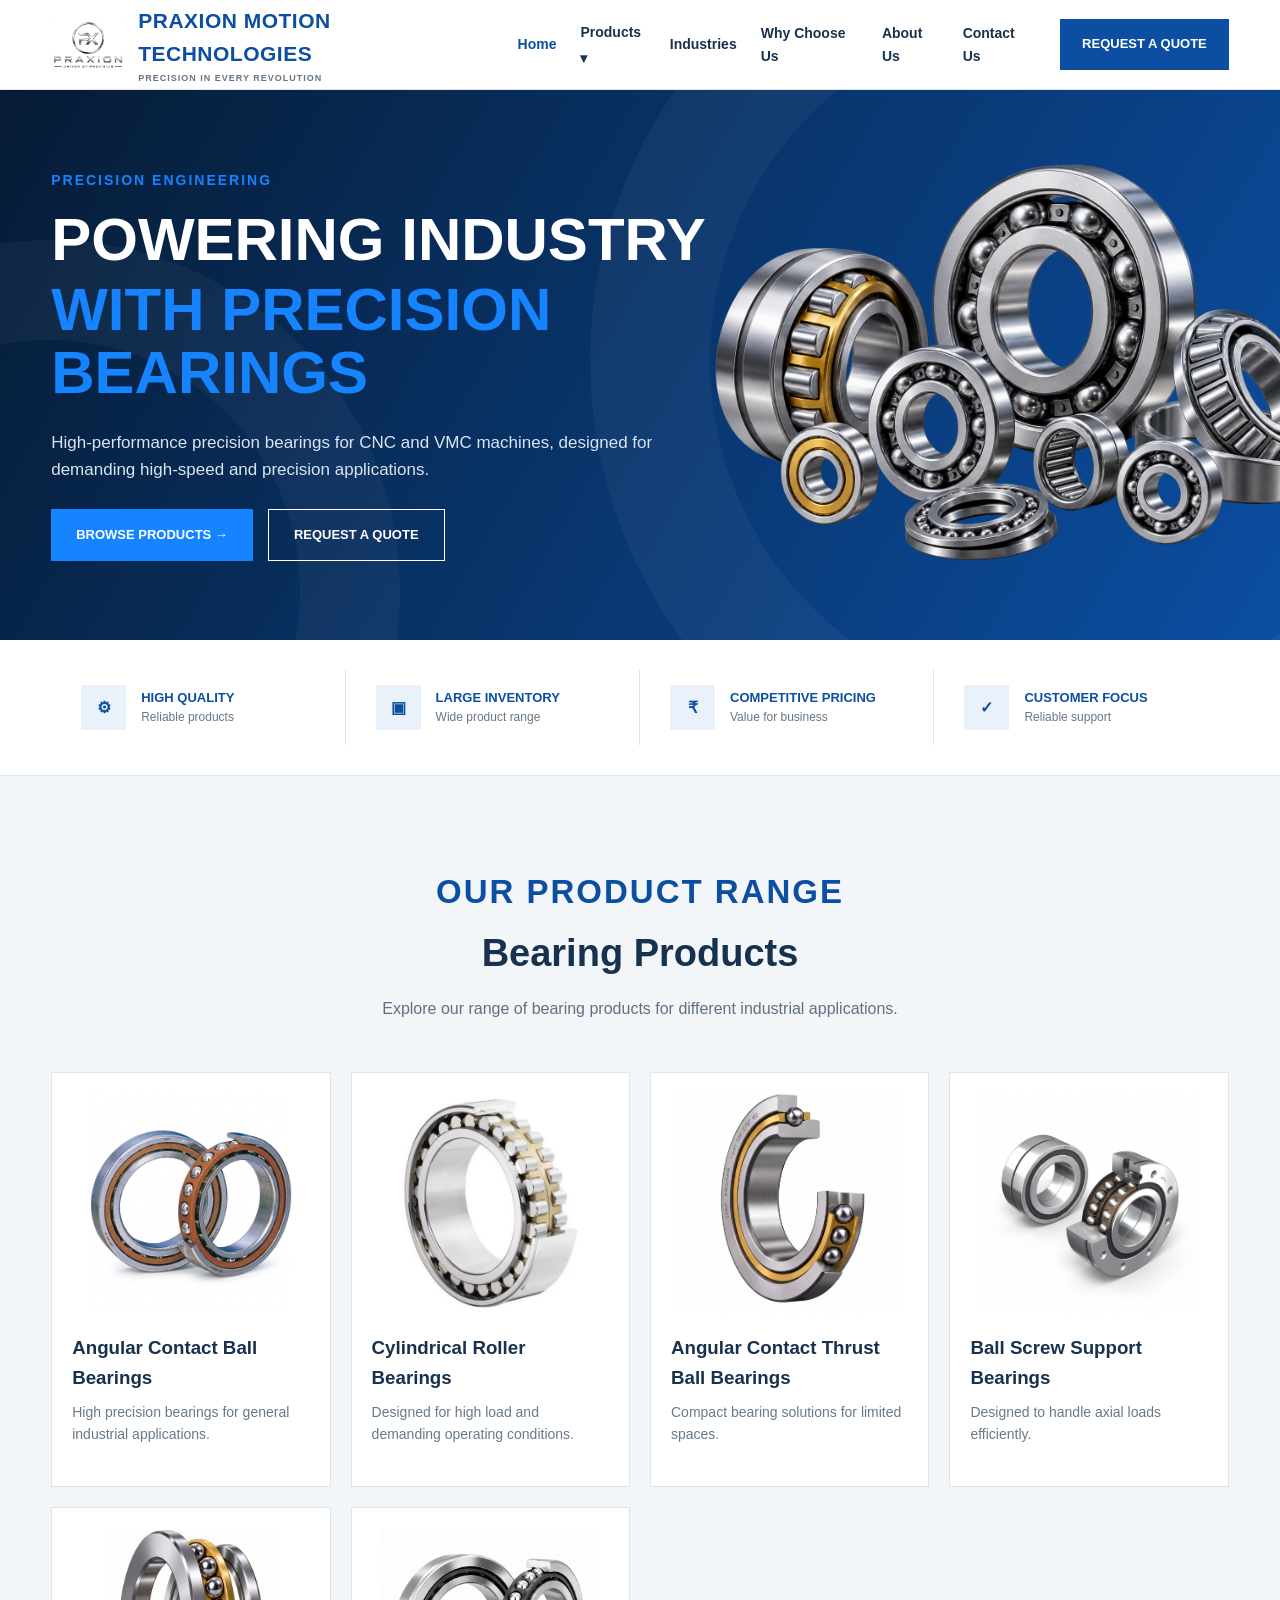
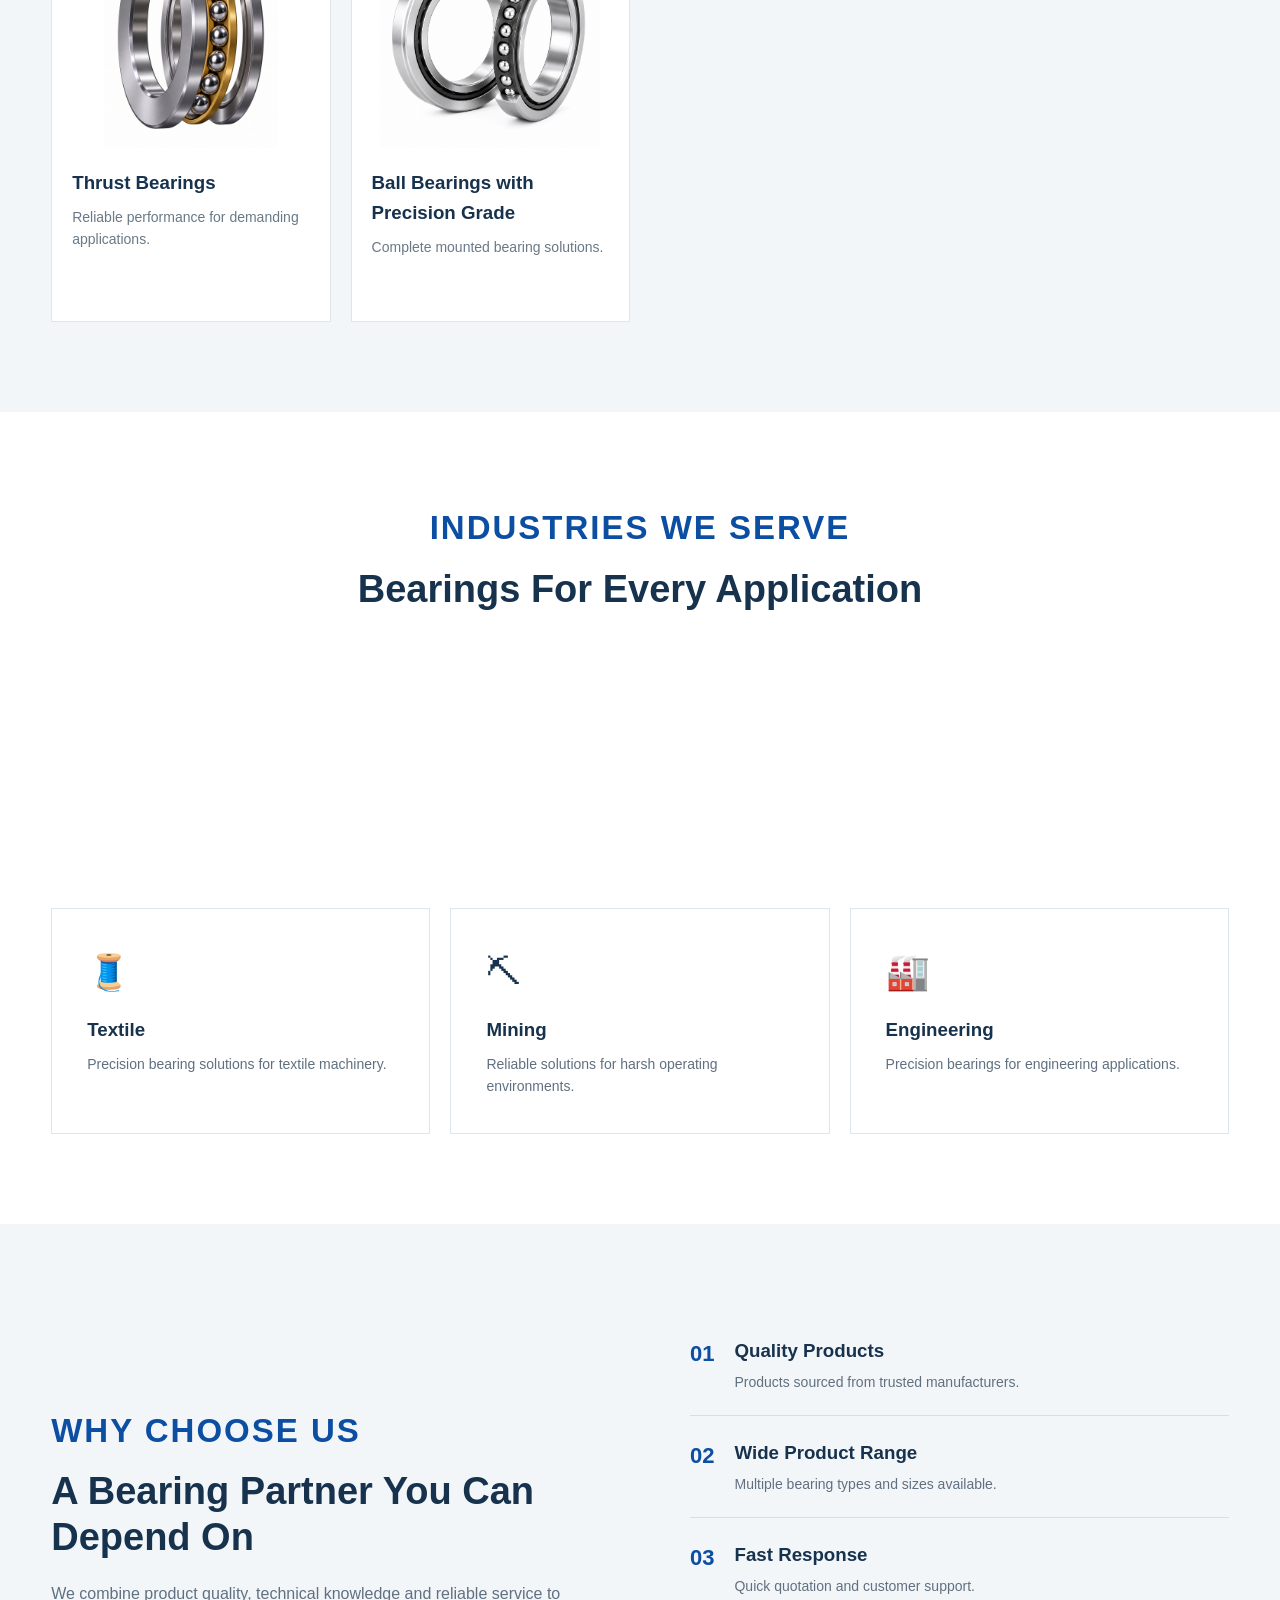
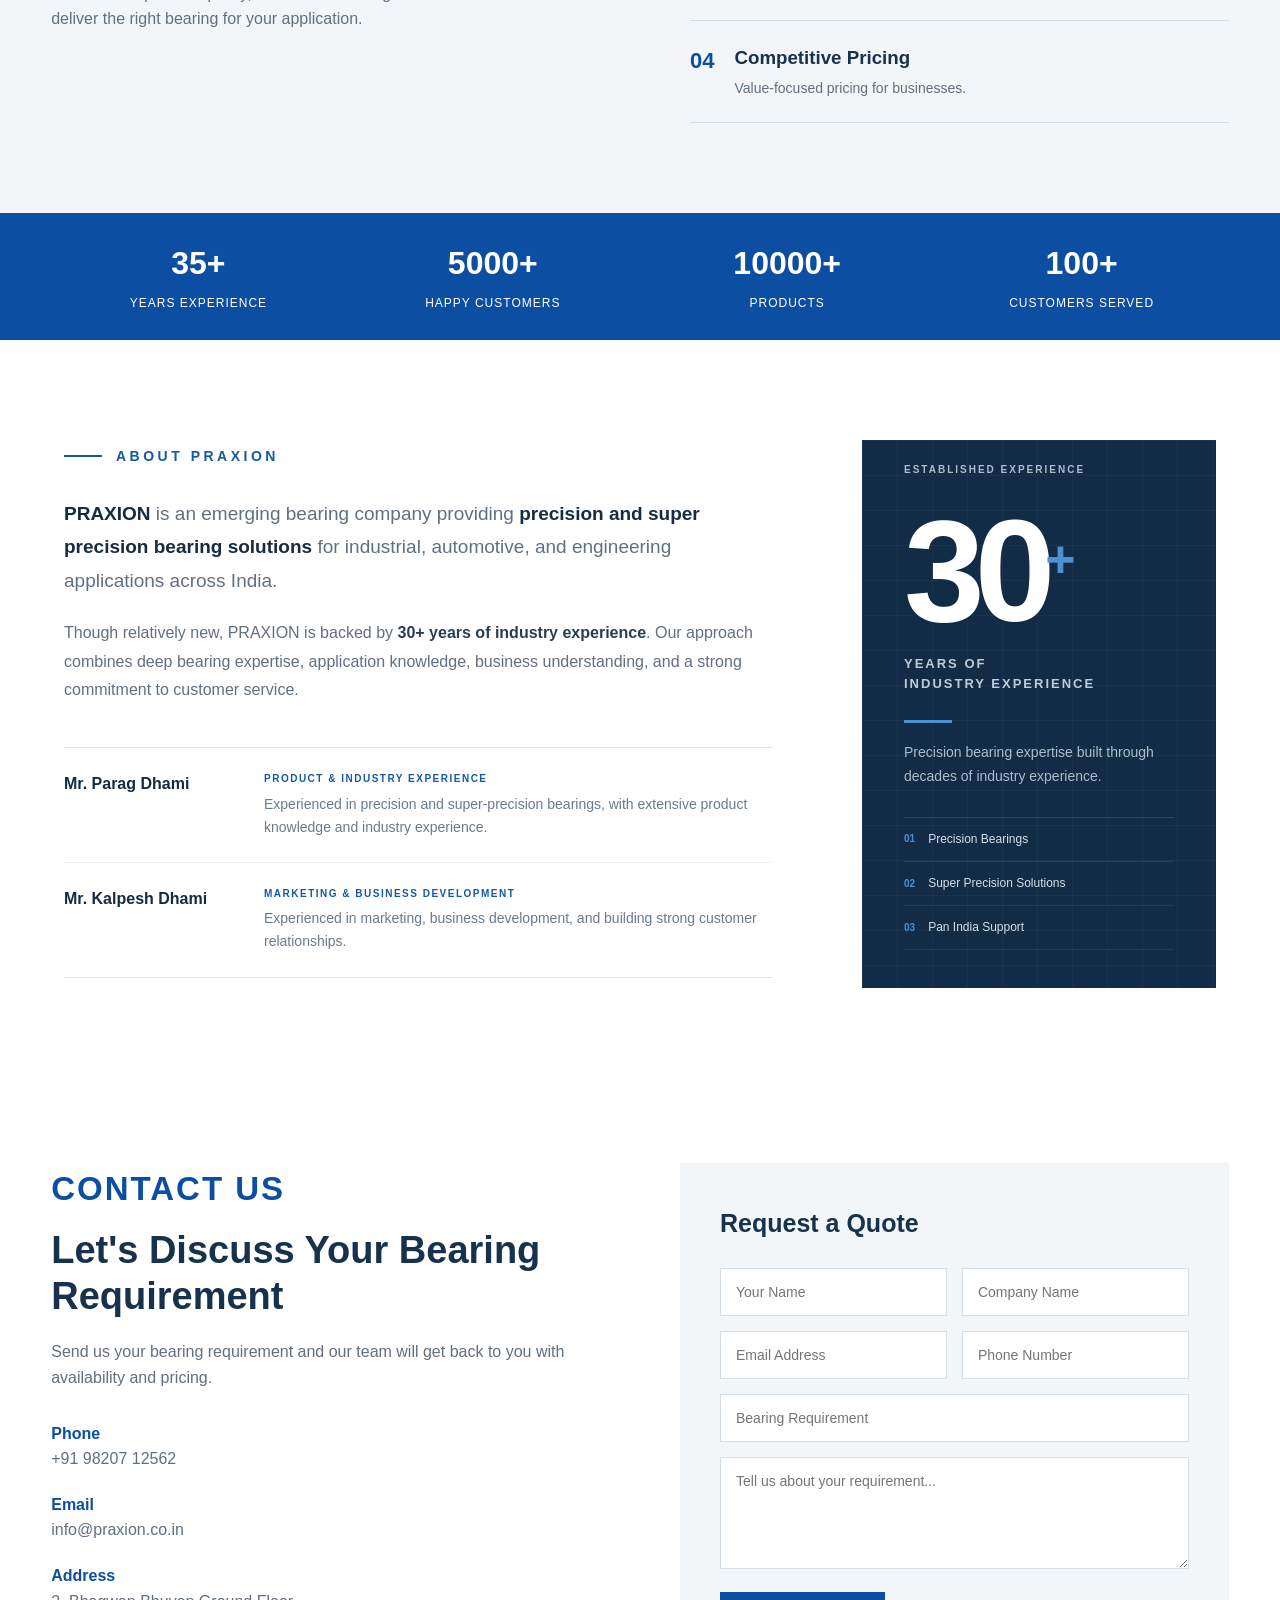
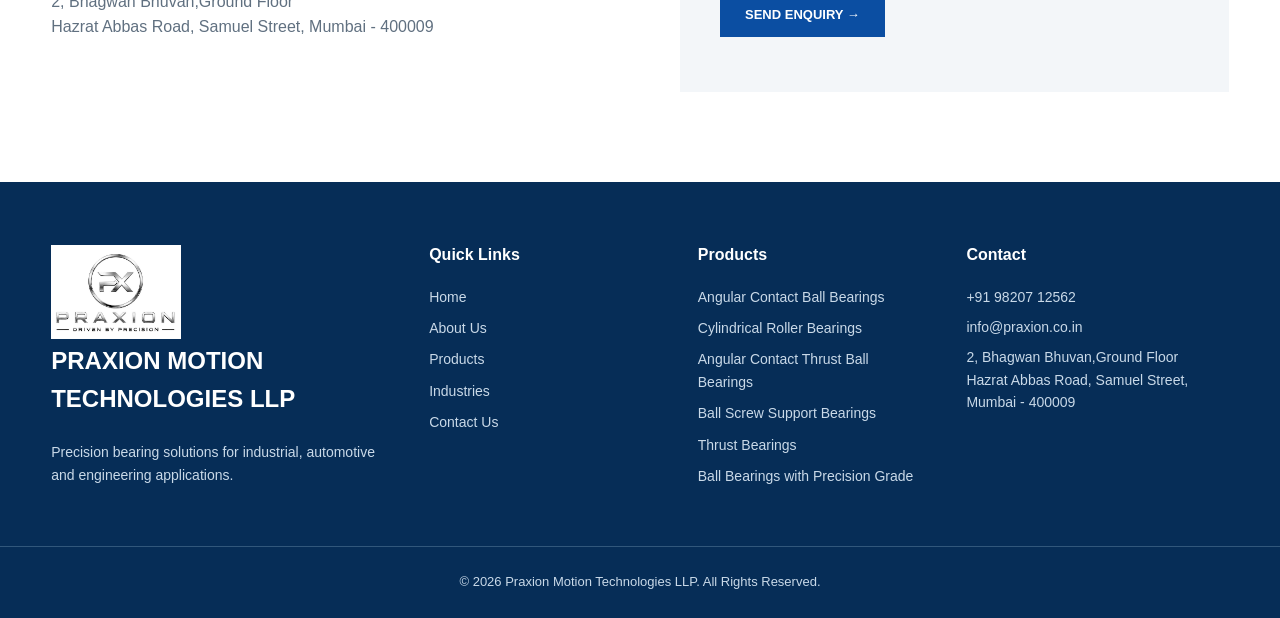
==== commit 24339252: "image path" ====
--- a/index.html
+++ b/index.html
@@ -2096,7 +2096,7 @@
                 <span></span>
             </div> -->
 
-            <img src="../images/LOGO.jpeg" alt="Praxion Motion Technologies Logo" class="logo-image">
+            <img src="./images/LOGO.jpeg" alt="Praxion Motion Technologies Logo" class="logo-image">
             <div class="logo-text">
 
                 <strong>
@@ -2309,7 +2309,7 @@
 
         <div class="hero-product">
 
-            <img src="../images/bearing.png"
+            <img src="./images/bearing.png"
             alt="Precision Bearing"
             class="bearing-image">
 
@@ -2454,7 +2454,7 @@
             <div class="product-card">
 
                 <img 
-                    src="../images/ANGULAR_CONTACT.png" 
+                    src="./images/ANGULAR_CONTACT.png" 
                     alt="Angular Contact Ball Bearings"
                     class="product-bearing-image"
                 >
@@ -2481,7 +2481,7 @@
             <div class="product-card">
 
                 <img 
-                    src="../images/CYLIN.jpeg" 
+                    src="./images/CYLIN.jpeg" 
                     alt="Angular Contact Ball Bearings"
                     class="product-bearing-image"
                 >
@@ -2508,7 +2508,7 @@
             <!-- <div class="product-card">
 
                 <img 
-                    src="../images/TAP.png" 
+                    src="./images/TAP.png" 
                     alt="Angular Contact Ball Bearings"
                     class="product-bearing-image"
                 >
@@ -2535,7 +2535,7 @@
             <div class="product-card">
 
                 <img 
-                    src="../images/aaaaa.png" 
+                    src="./images/aaaaa.png" 
                     alt="Angular Contact Ball Bearings"
                     class="product-bearing-image"
                 >
@@ -2562,7 +2562,7 @@
             <div class="product-card">
 
                 <img 
-                    src="../images/ball.png" 
+                    src="./images/ball.png" 
                     alt="Angular Contact Ball Bearings"
                     class="product-bearing-image"
                 >
@@ -2589,7 +2589,7 @@
             <div class="product-card">
 
                 <img 
-                    src="../images/thrust.png" 
+                    src="./images/thrust.png" 
                     alt="Angular Contact Ball Bearings"
                     class="product-bearing-image"
                 >
@@ -2616,7 +2616,7 @@
             <div class="product-card">
 
                 <img 
-                    src="../images/pre_grad.png" 
+                    src="./images/pre_grad.png" 
                     alt="Angular Contact Ball Bearings"
                     class="product-bearing-image"
                 >
@@ -3381,7 +3381,7 @@
 
 
         <div class="footer-company">
-            <img src="../images/LOGO.jpeg" alt="Praxion Motion Technologies Logo" class="logo-imageF">
+            <img src="./images/LOGO.jpeg" alt="Praxion Motion Technologies Logo" class="logo-imageF">
 
             <div class="footer-logo">
                 PRAXION MOTION TECHNOLOGIES LLP
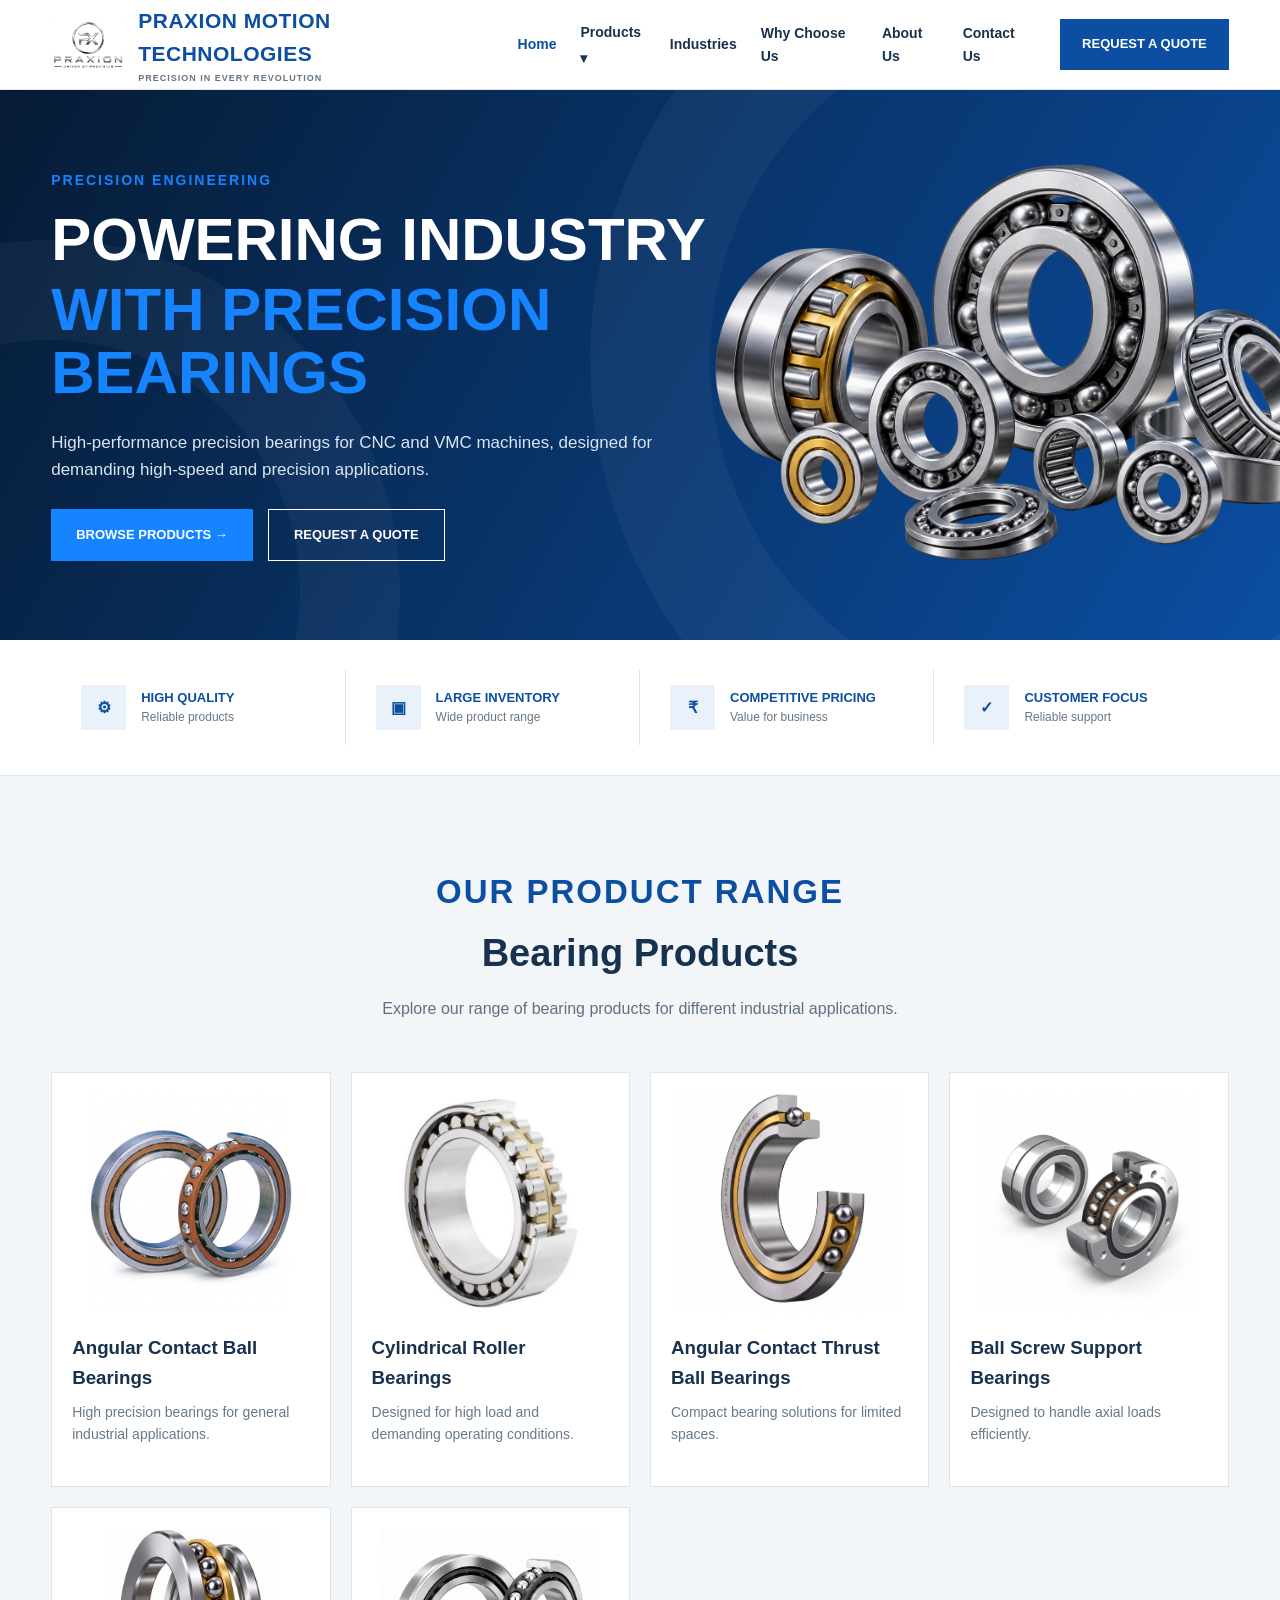
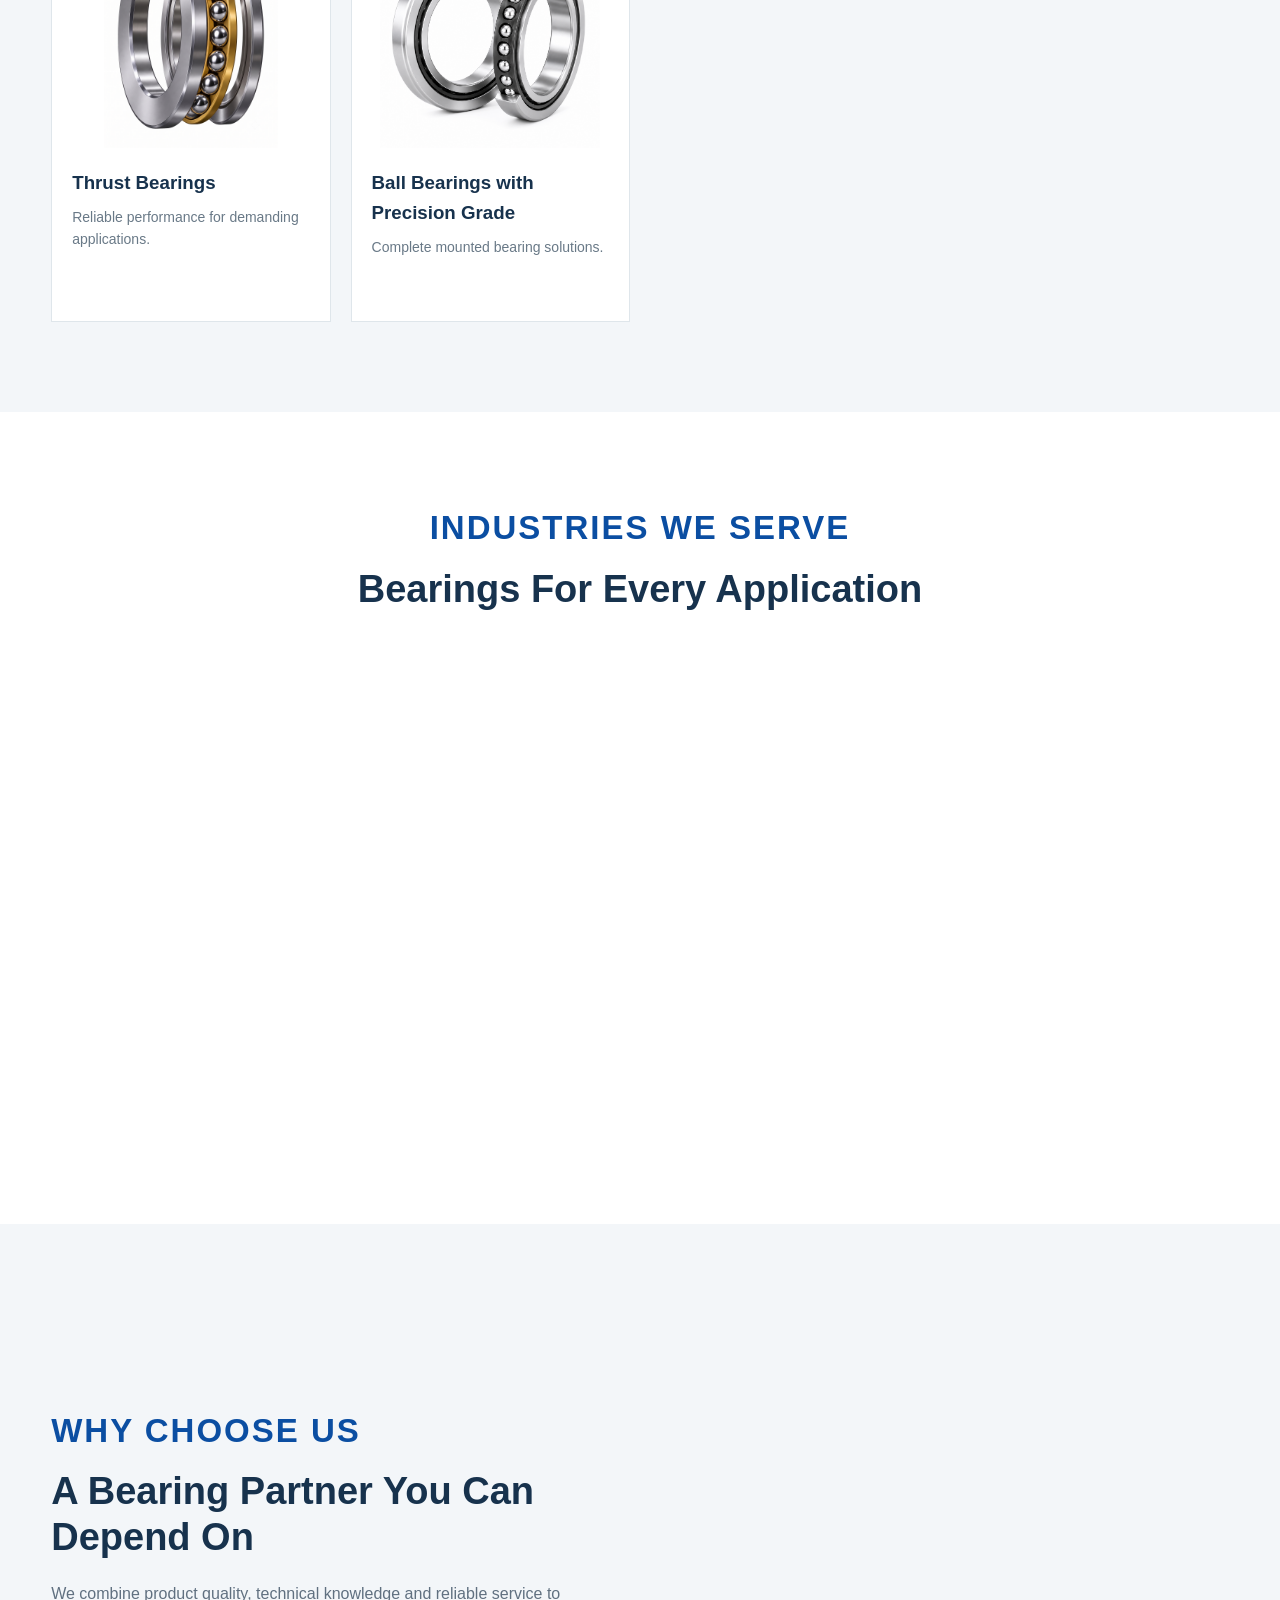
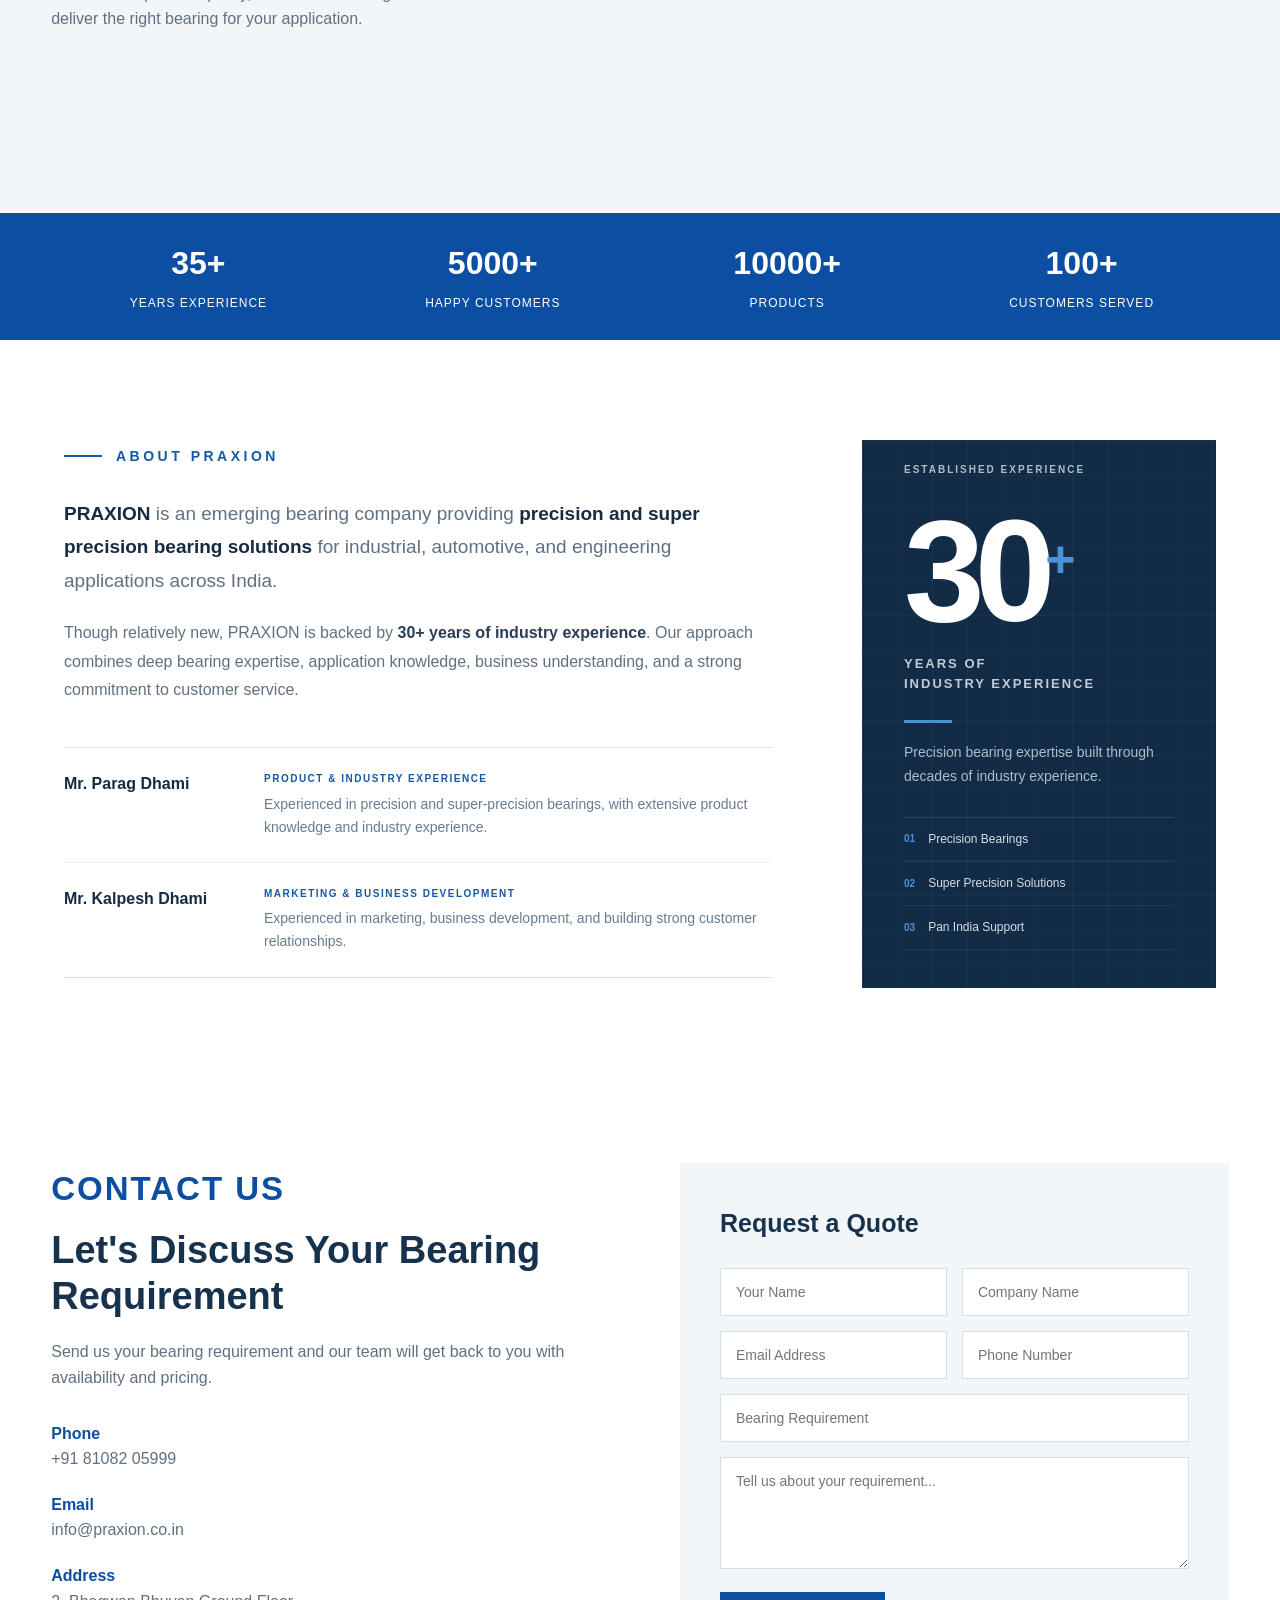
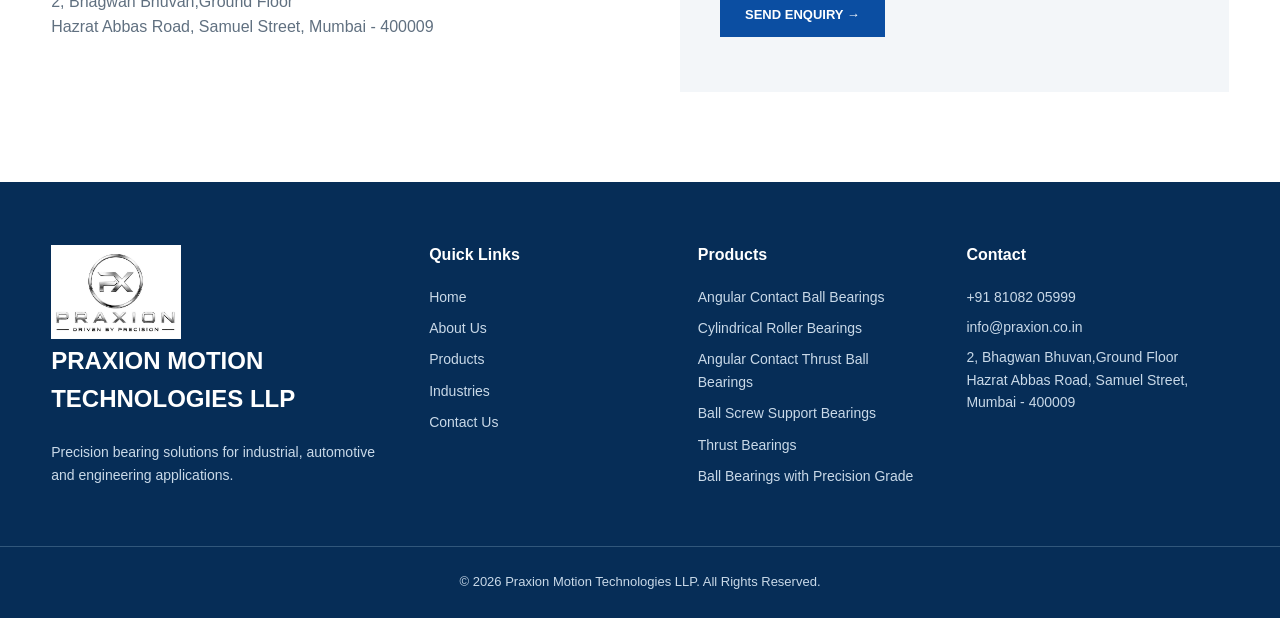
==== commit 9f026ab5: "phone no" ====
--- a/index.html
+++ b/index.html
@@ -2096,7 +2096,7 @@
                 <span></span>
             </div> -->
 
-            <img src="./images/LOGO.jpeg" alt="Praxion Motion Technologies Logo" class="logo-image">
+            <img src="images/LOGO.jpeg" alt="Praxion Motion Technologies Logo" class="logo-image">
             <div class="logo-text">
 
                 <strong>
@@ -2309,7 +2309,7 @@
 
         <div class="hero-product">
 
-            <img src="./images/bearing.png"
+            <img src="images/bearing.png"
             alt="Precision Bearing"
             class="bearing-image">
 
@@ -2454,7 +2454,7 @@
             <div class="product-card">
 
                 <img 
-                    src="./images/ANGULAR_CONTACT.png" 
+                    src="images/ANGULAR_CONTACT.png" 
                     alt="Angular Contact Ball Bearings"
                     class="product-bearing-image"
                 >
@@ -2481,7 +2481,7 @@
             <div class="product-card">
 
                 <img 
-                    src="./images/CYLIN.jpeg" 
+                    src="images/CYLIN.jpeg" 
                     alt="Angular Contact Ball Bearings"
                     class="product-bearing-image"
                 >
@@ -2535,7 +2535,7 @@
             <div class="product-card">
 
                 <img 
-                    src="./images/aaaaa.png" 
+                    src="images/aaaaa.png" 
                     alt="Angular Contact Ball Bearings"
                     class="product-bearing-image"
                 >
@@ -2562,7 +2562,7 @@
             <div class="product-card">
 
                 <img 
-                    src="./images/ball.png" 
+                    src="images/ball.png" 
                     alt="Angular Contact Ball Bearings"
                     class="product-bearing-image"
                 >
@@ -2589,7 +2589,7 @@
             <div class="product-card">
 
                 <img 
-                    src="./images/thrust.png" 
+                    src="images/thrust.png" 
                     alt="Angular Contact Ball Bearings"
                     class="product-bearing-image"
                 >
@@ -2616,7 +2616,7 @@
             <div class="product-card">
 
                 <img 
-                    src="./images/pre_grad.png" 
+                    src="images/pre_grad.png" 
                     alt="Angular Contact Ball Bearings"
                     class="product-bearing-image"
                 >
@@ -3246,7 +3246,7 @@
                     </strong>
 
                     <span>
-                        +91 98207 12562
+                        +91 81082 05999
                     </span>
 
                 </div>
@@ -3381,7 +3381,7 @@
 
 
         <div class="footer-company">
-            <img src="./images/LOGO.jpeg" alt="Praxion Motion Technologies Logo" class="logo-imageF">
+            <img src="images/LOGO.jpeg" alt="Praxion Motion Technologies Logo" class="logo-imageF">
 
             <div class="footer-logo">
                 PRAXION MOTION TECHNOLOGIES LLP
@@ -3477,7 +3477,7 @@
             </h3>
 
             <p>
-                +91 98207 12562
+                +91 81082 05999
             </p>
 
             <p>
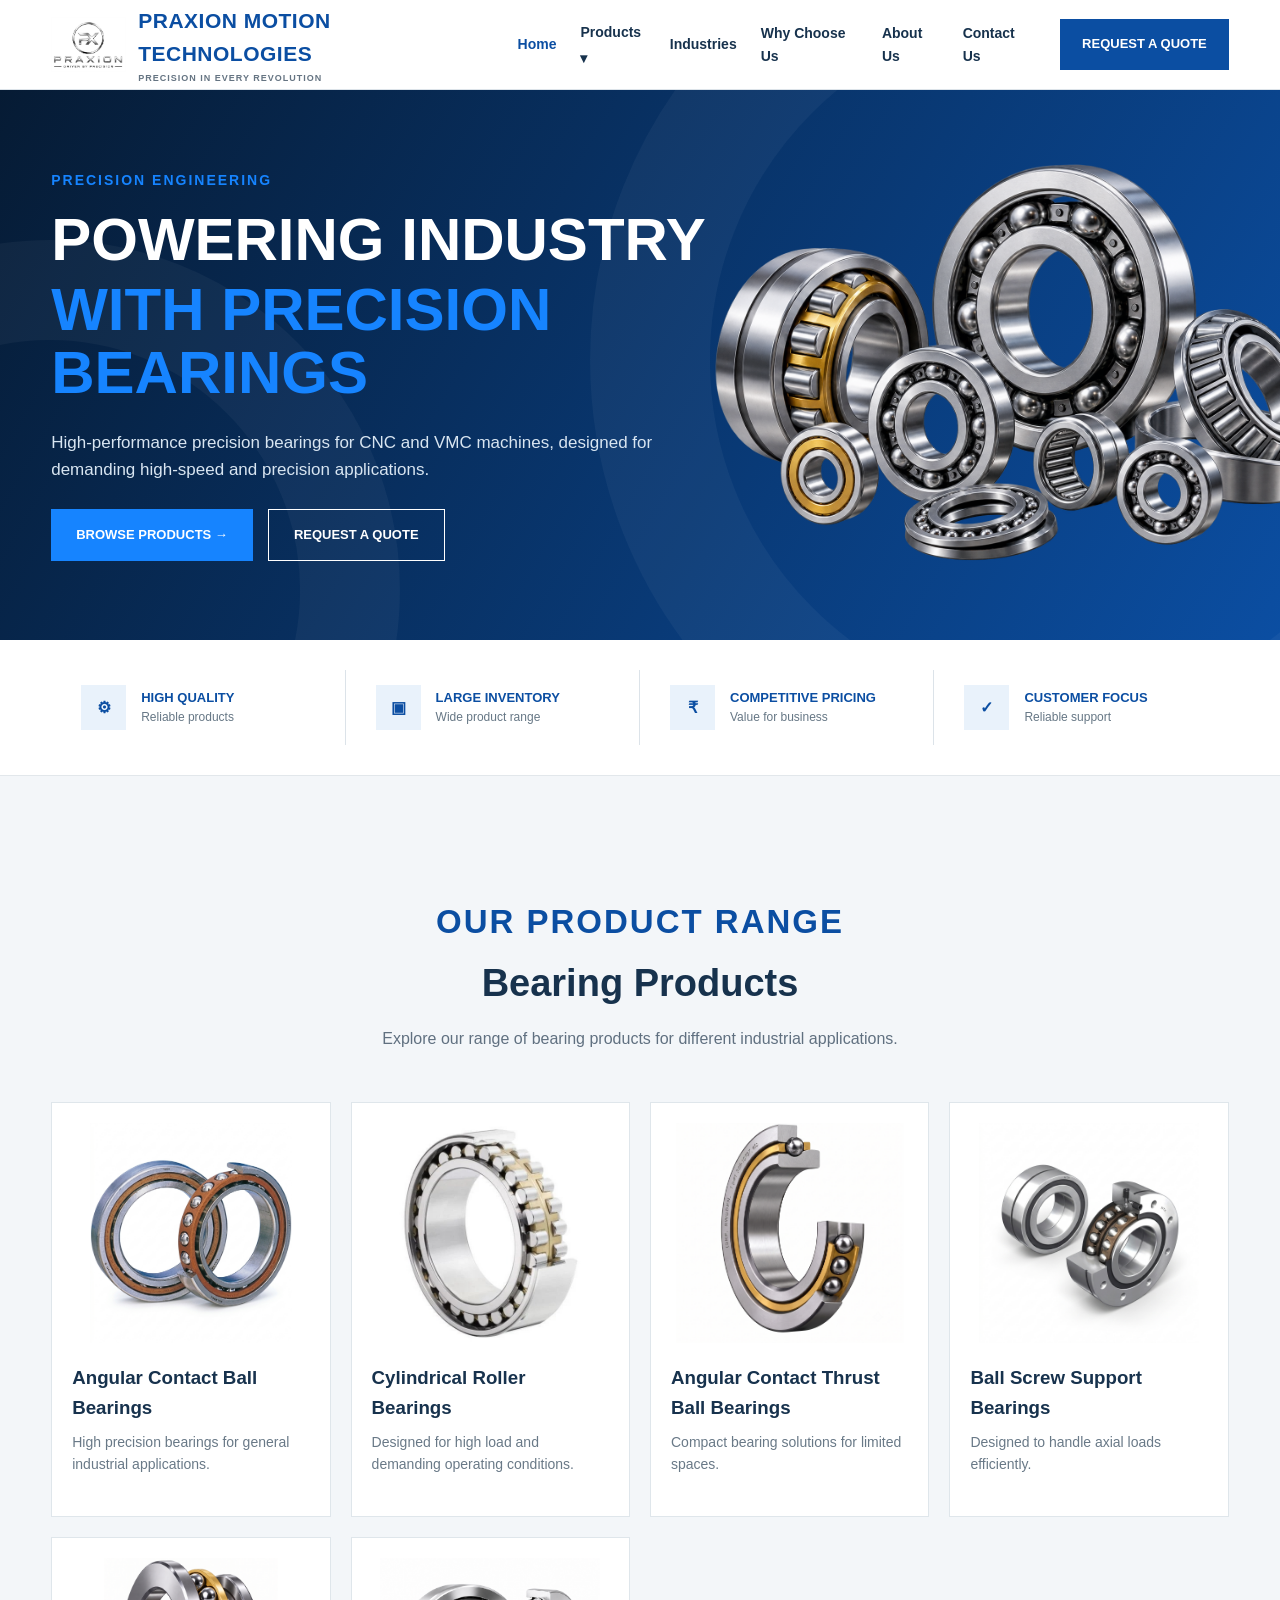
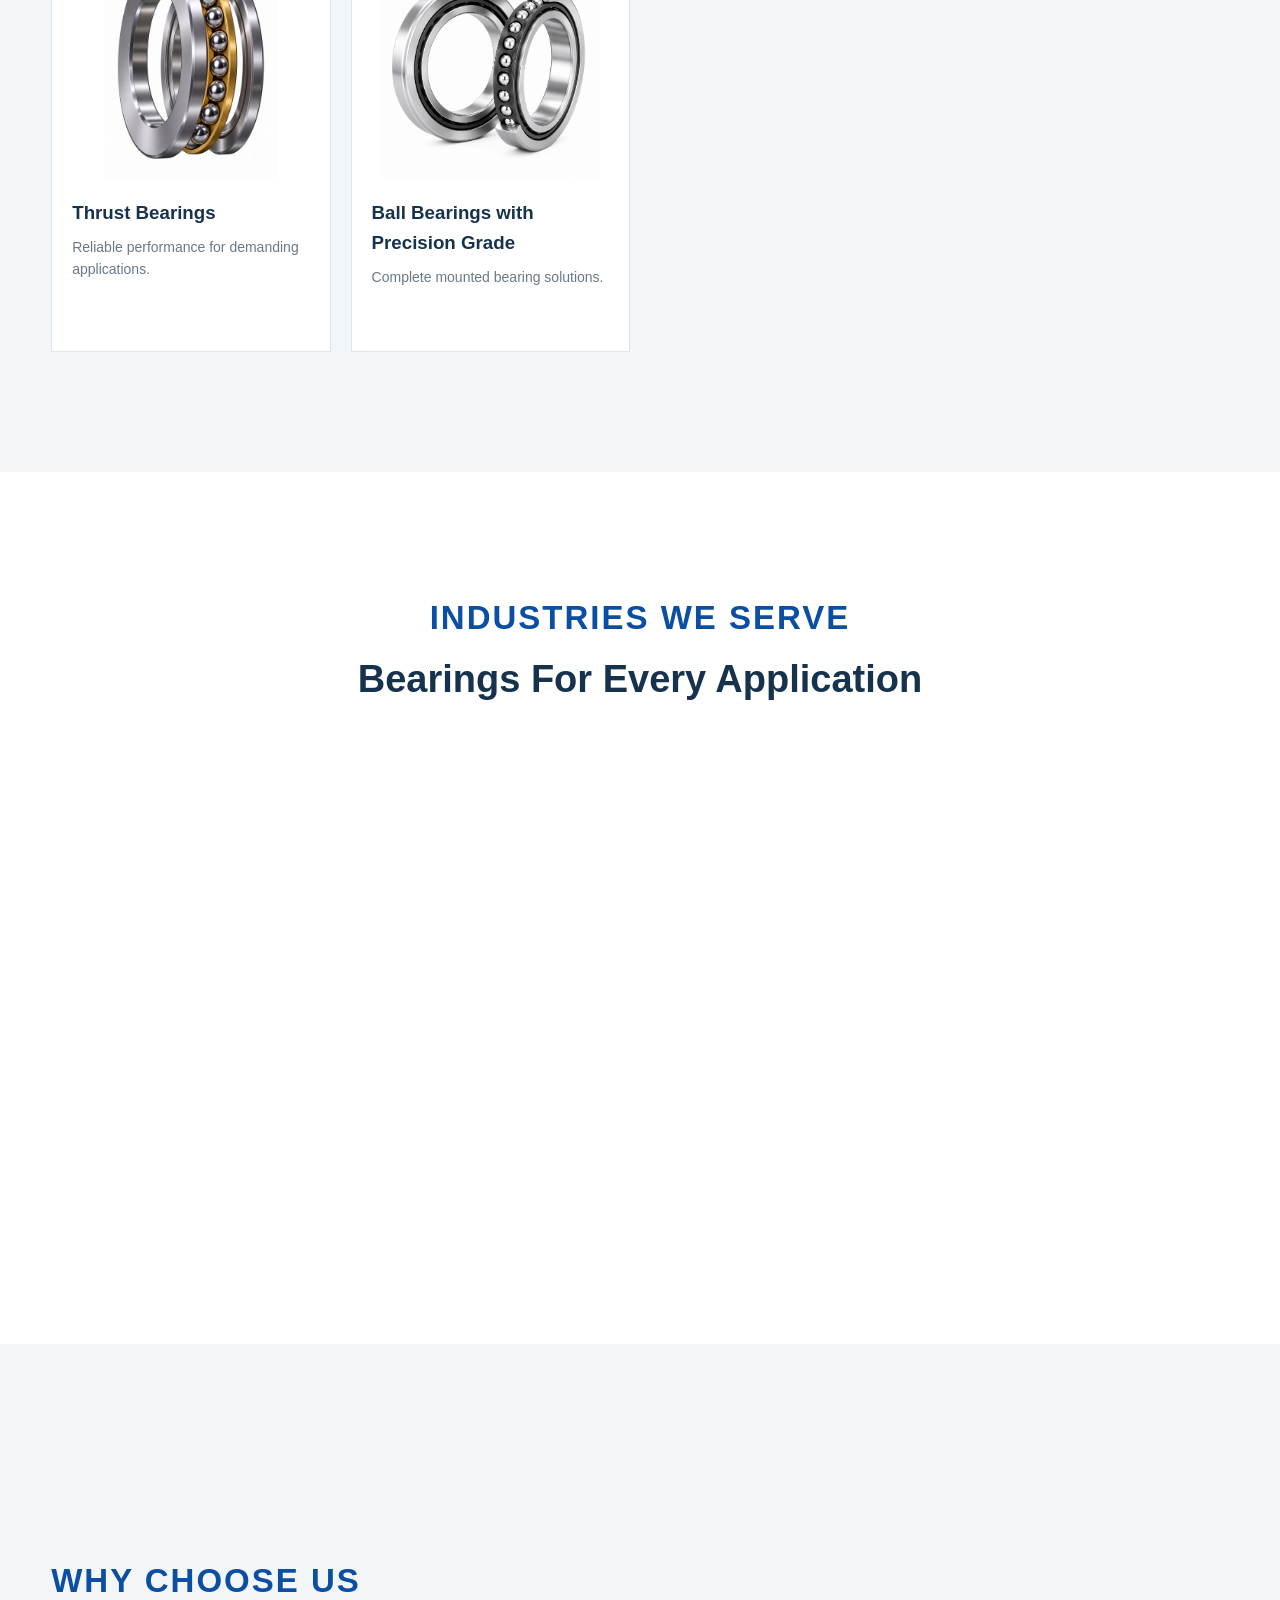
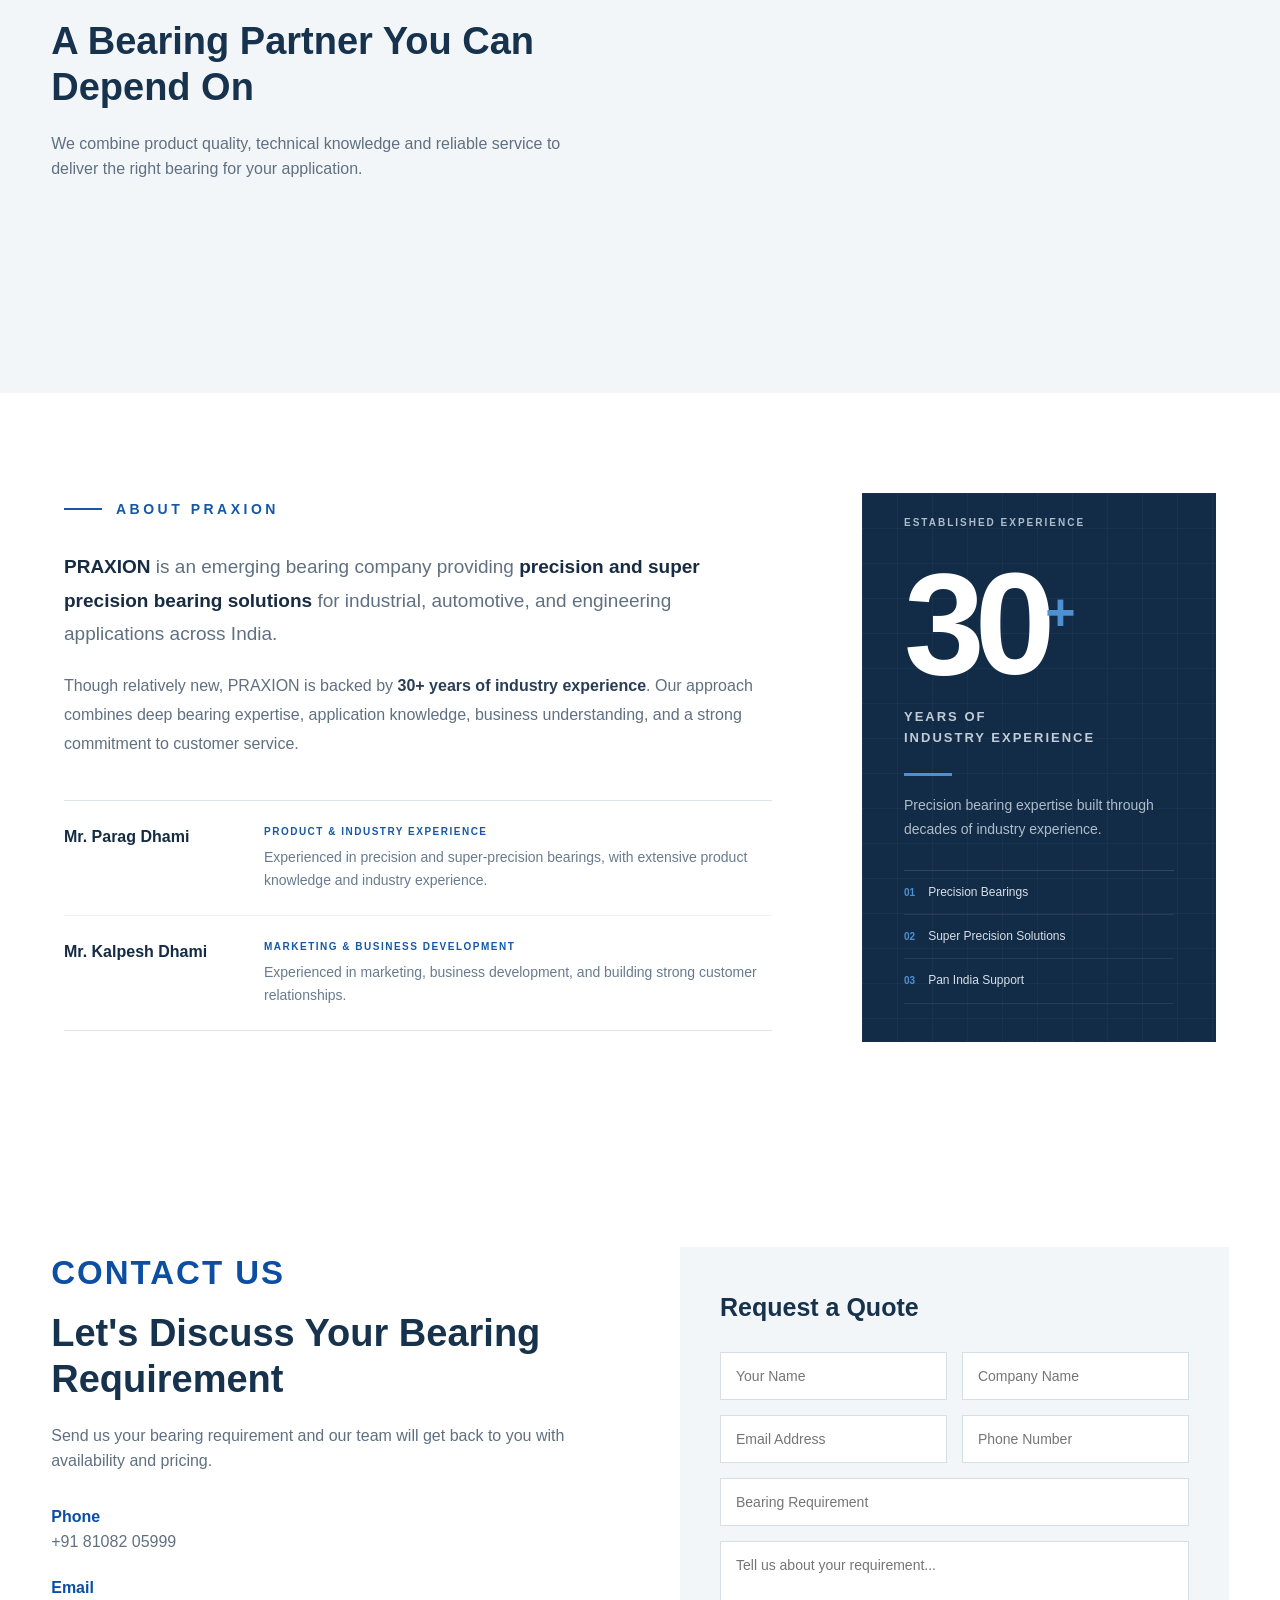
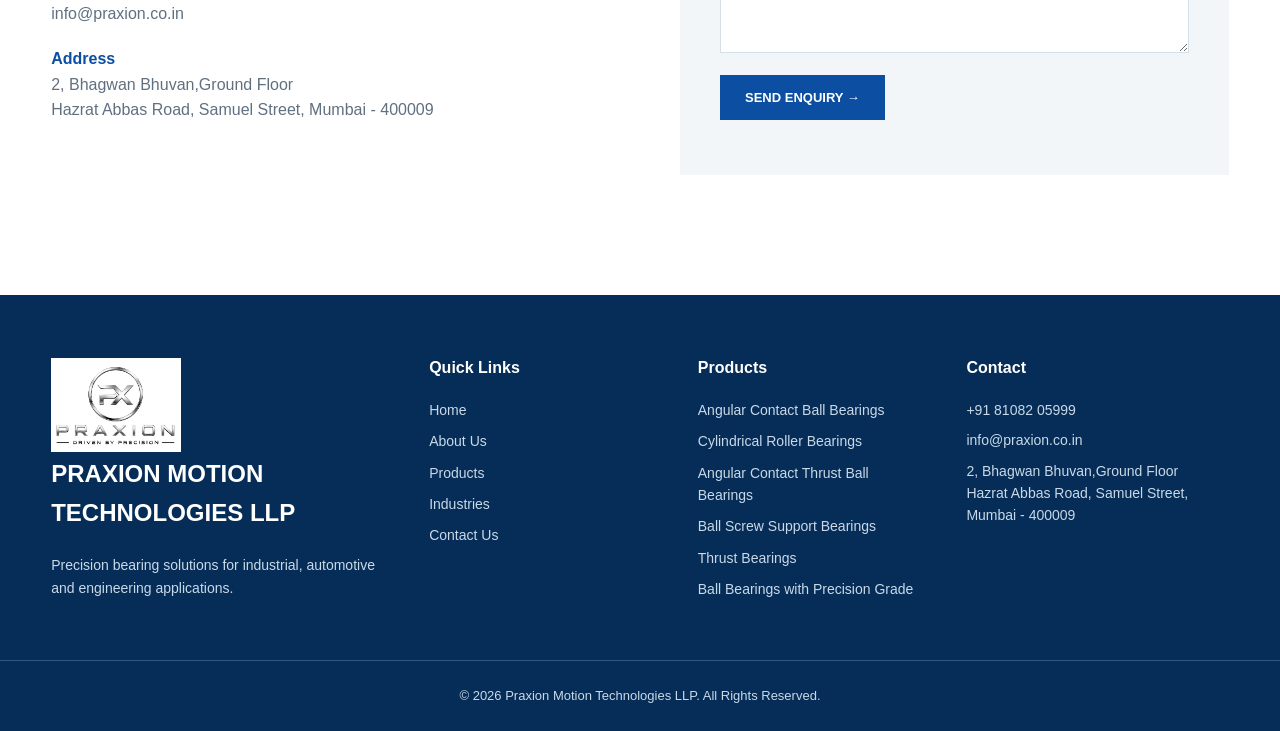
==== commit 863a9186: "why us" ====
--- a/index.html
+++ b/index.html
@@ -53,7 +53,7 @@
         }
 
         .section {
-            padding: 90px 0;
+            padding: 120px 0;
         }
 
 
@@ -3014,7 +3014,7 @@
 <!-- =========================================================
      STATS
 ========================================================= -->
-
+<!-- 
 <section class="stats">
 
     <div class="container stats-grid">
@@ -3023,7 +3023,7 @@
         <div>
 
             <strong>
-                35+
+                30+
             </strong>
 
             <span>
@@ -3036,7 +3036,7 @@
         <div>
 
             <strong>
-                5000+
+                1000+
             </strong>
 
             <span>
@@ -3049,7 +3049,7 @@
         <div>
 
             <strong>
-                10000+
+                1000+
             </strong>
 
             <span>
@@ -3073,7 +3073,7 @@
 
     </div>
 
-</section>
+</section> -->
 
 <!-- =========================================================
      ABOUT
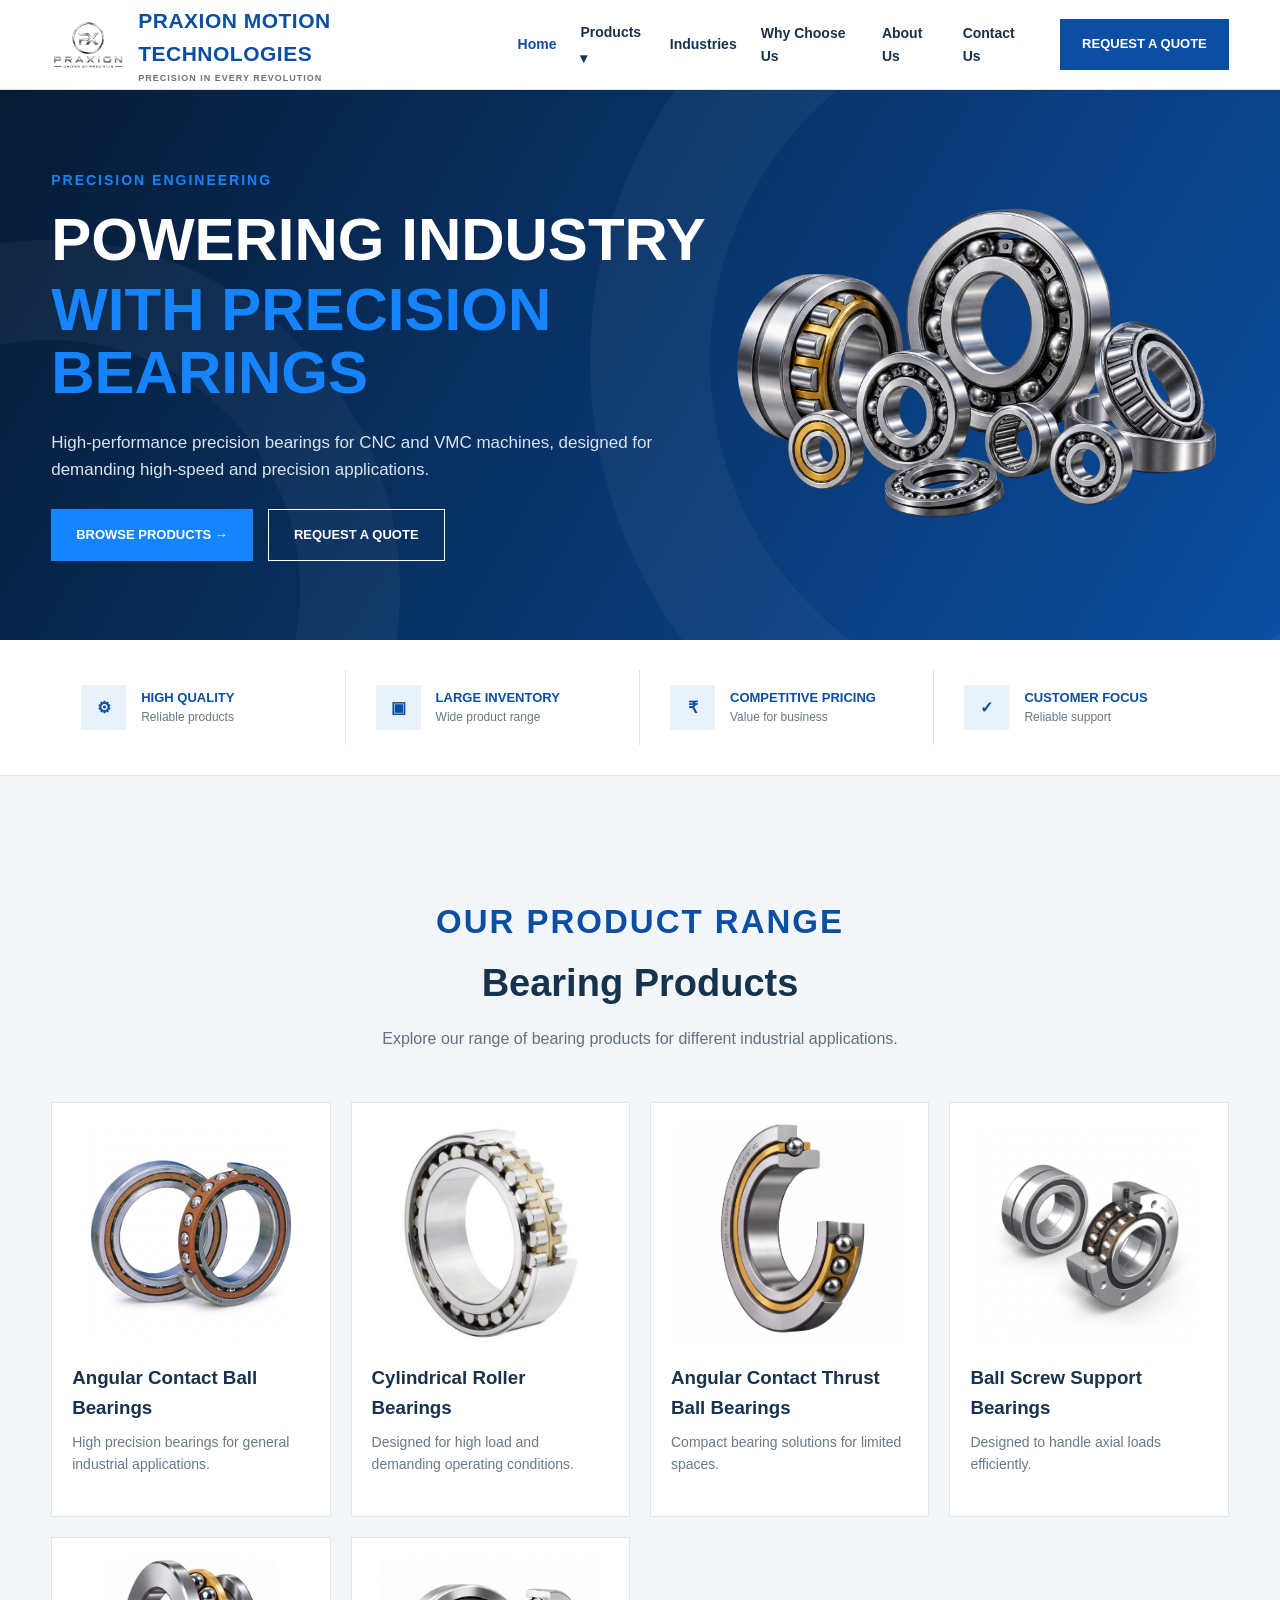
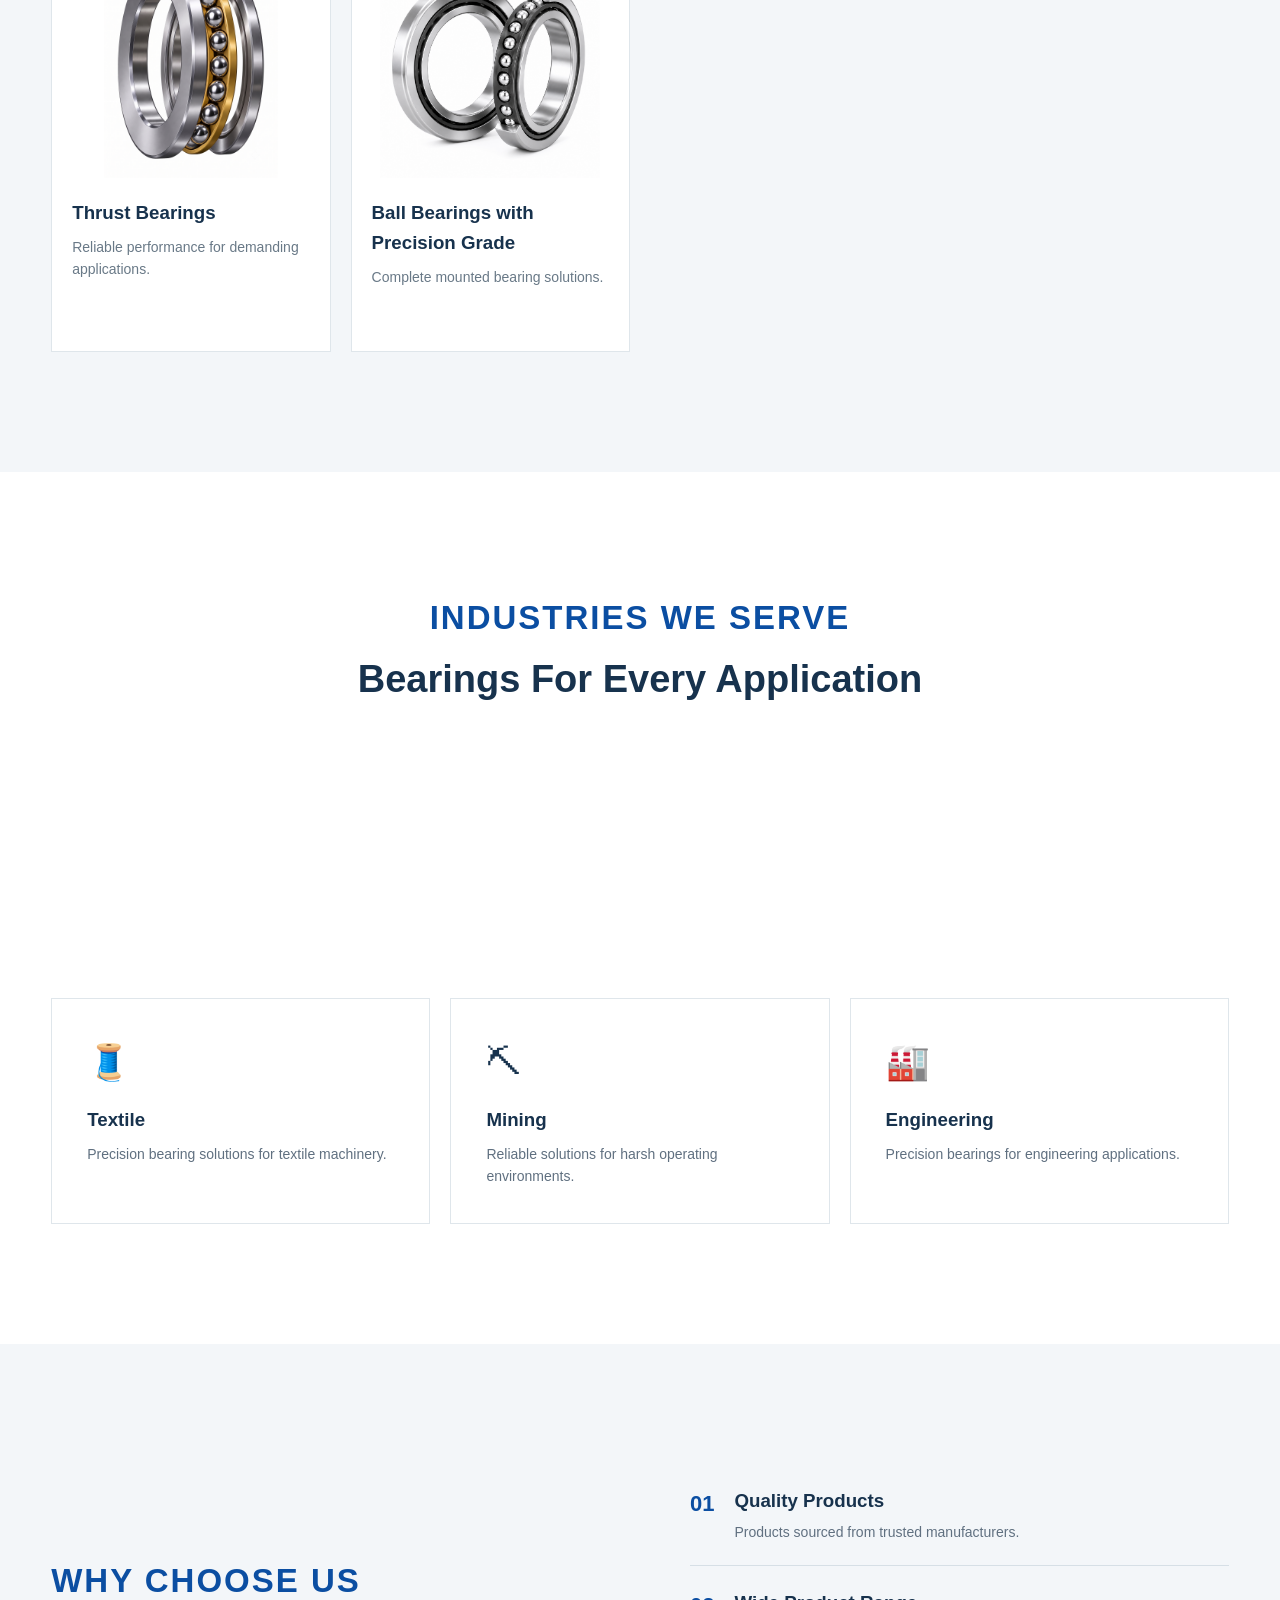
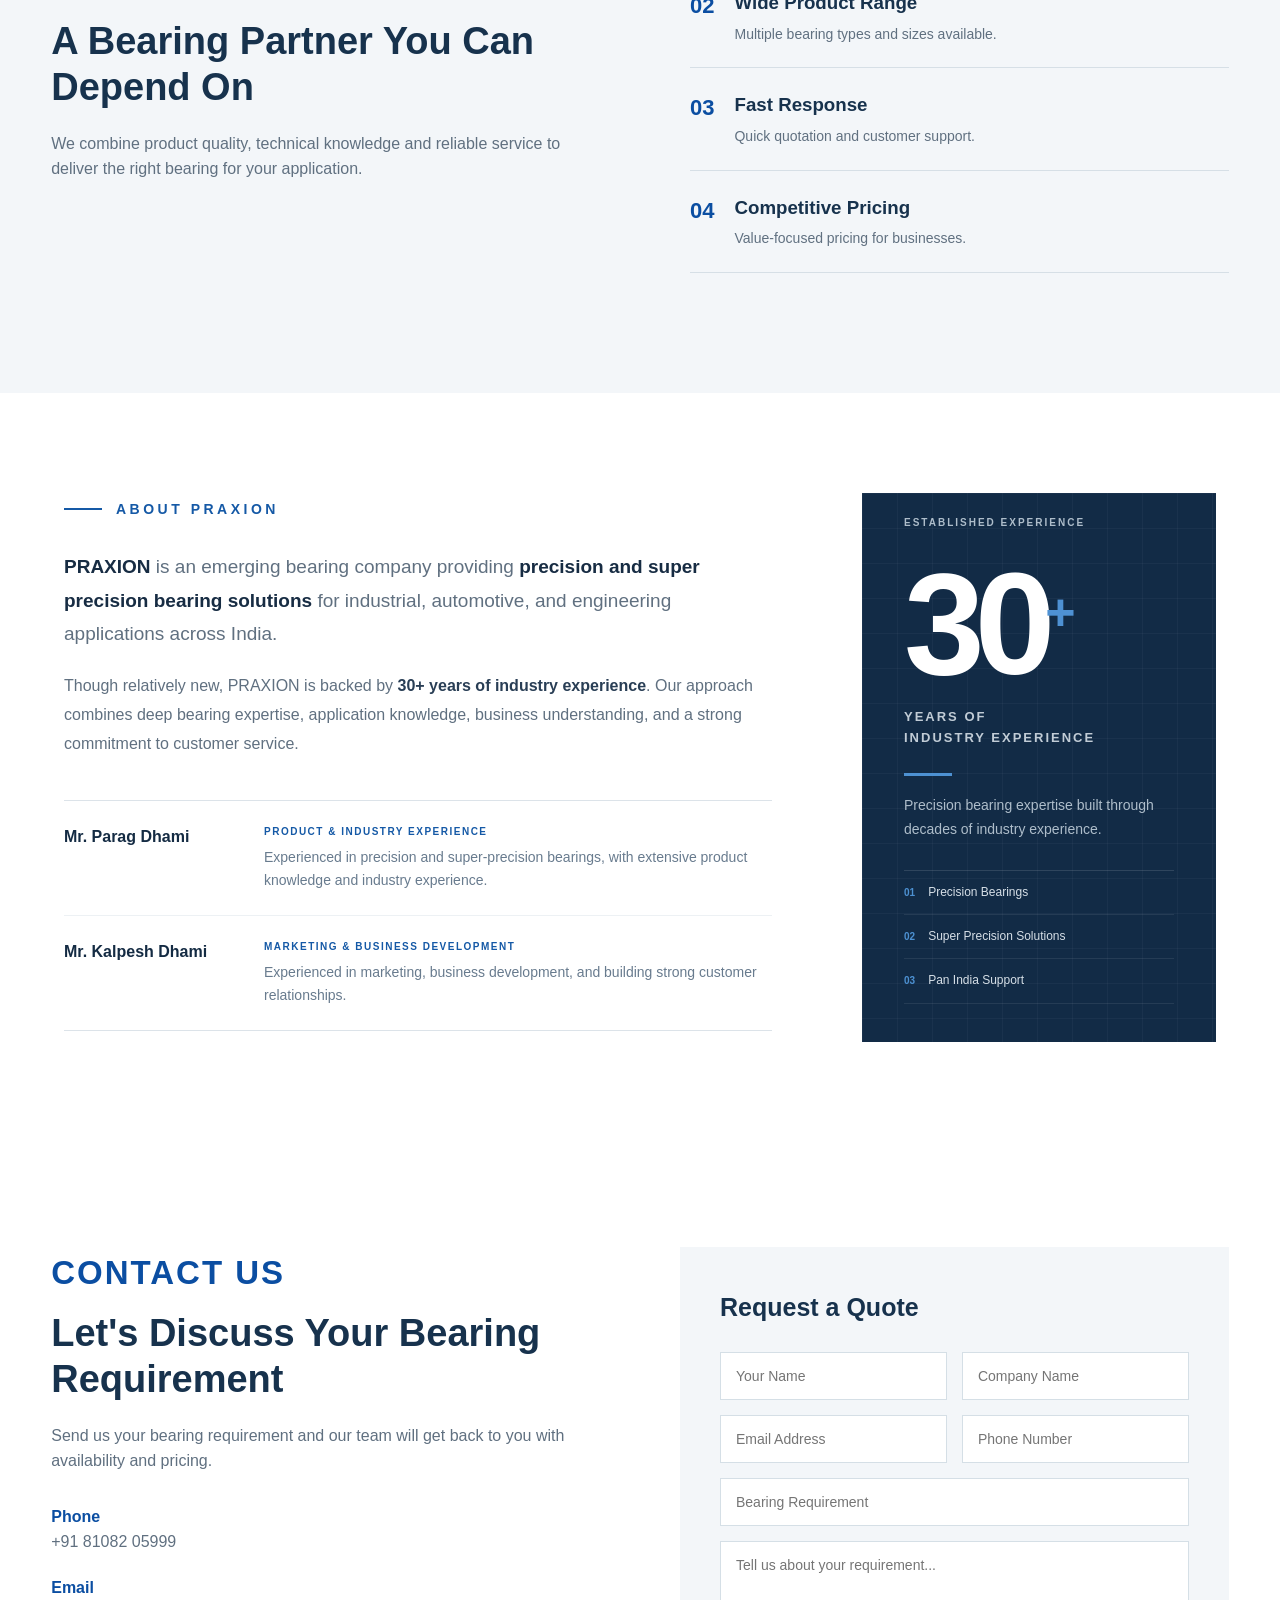
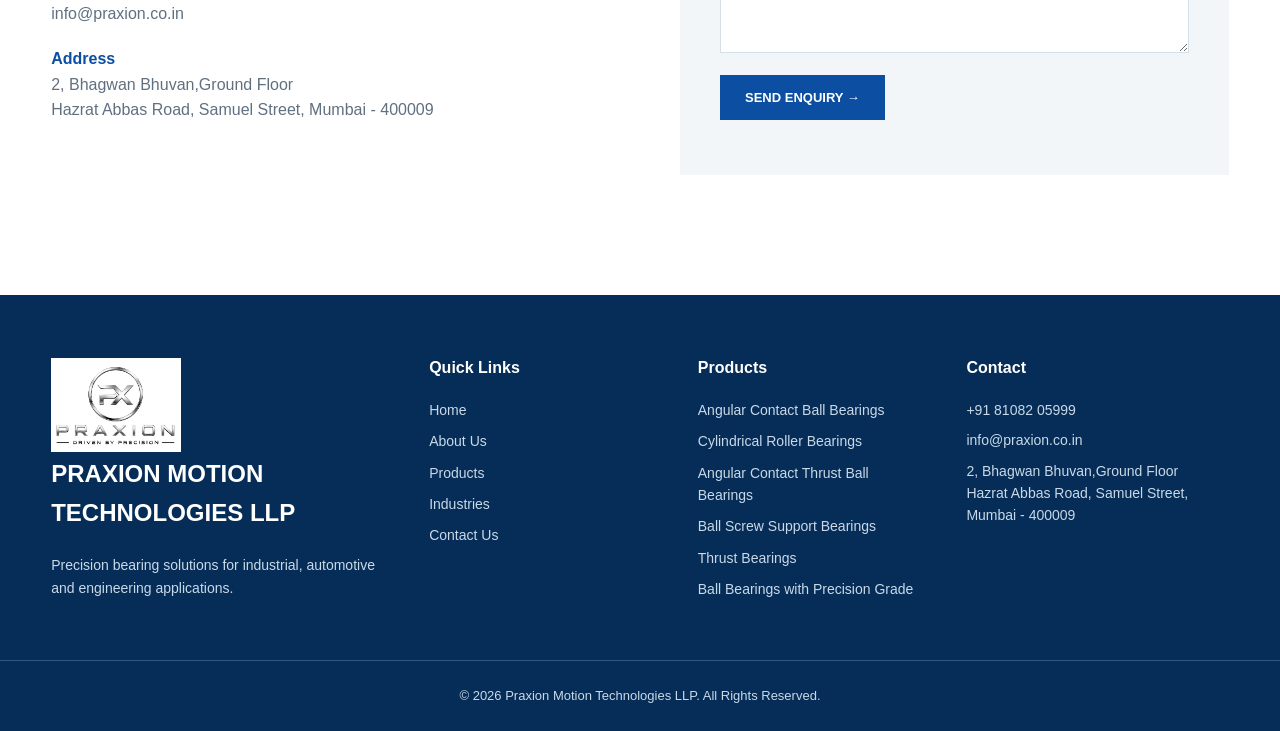
==== commit 28f1213e: "MOBILE LAYOUT" ====
--- a/index.html
+++ b/index.html
@@ -458,12 +458,11 @@
 }
 
 .bearing-image {
-    width: 150%;
+    width: 100%;
     max-width: 650px;
     height: auto;
     display: block;
     object-fit: contain;
-    transform: translateX(45px);
 }
         
         .bearing {
@@ -1424,102 +1423,241 @@
         }
 
 
-        @media (max-width: 600px) {
-
-            .section {
-                padding: 60px 0;
-            }
-
-            .logo-text strong {
-                font-size: 16px;
-            }
-
-            .logo-text small {
-                display: none;
-            }
-
-            .hero {
-                min-height: 700px;
-            }
-
-            .hero-content {
-                min-height: 700px;
-
-                flex-direction: column;
-
-                justify-content: center;
-            }
-
-            .hero-text,
-            /* .hero-product {
-                width: 100%;
-            }
-
-            .hero-product {
-                height: 280px;
-            } */
-
-            .bearing-large {
-
-                width: 190px;
-                height: 190px;
-
-                right: 50%;
-                top: 30px;
-
-                transform:
-                    translateX(50%);
-            }
-
-            .bearing-large .bearing-inner {
-                inset: 25px;
-            }
-
-            .bearing-large .bearing-hole {
-                width: 55px;
-                height: 55px;
-            }
-
-            .benefits-grid,
-            .product-grid,
-            .industry-grid,
-            .brand-grid,
-            .stats-grid,
-            .footer-grid {
-                grid-template-columns: 1fr;
-            }
-
-            .benefit {
-                border-right: none;
-
-                border-bottom:
-                    1px solid #dce3e9;
-            }
-
-            .form-row {
-                grid-template-columns: 1fr;
-            }
-
-            .section-heading h2,
-            .about-content h2,
-            .why-grid h2,
-            .contact-info h2 {
-                font-size: 30px;
-            }
-
-            .hero h1 {
-                font-size: 38px;
-            }
-
-            .hero-buttons {
-                flex-direction: column;
-            }
-
-            .hero-buttons .btn {
-                width: 100%;
-            }
-
-        }
+        /* =========================================
+   MOBILE RESPONSIVE
+========================================= */
+
+@media (max-width: 600px) {
+
+    .section {
+        padding: 60px 0;
+    }
+
+    /* HEADER */
+    .header {
+        height: 70px;
+    }
+
+    .navbar {
+        padding: 0 15px;
+        gap: 10px;
+    }
+
+    .logo {
+        min-width: 0;
+        gap: 6px;
+    }
+
+    .logo-image {
+        width: 75px;
+        height: 55px;
+        flex-shrink: 0;
+    }
+
+    .logo-text strong {
+        font-size: 14px;
+        line-height: 1.1;
+        white-space: nowrap;
+    }
+
+    .logo-text small {
+        display: none;
+    }
+
+    .menu-button {
+        display: block;
+        font-size: 26px;
+        margin-left: auto;
+    }
+
+    /* MOBILE NAVIGATION */
+    .nav-menu {
+        top: 70px;
+        left: 0;
+        width: 100%;
+        padding: 20px;
+    }
+
+
+    /* =========================================
+       HERO
+    ========================================= */
+
+    .hero {
+        min-height: auto;
+        overflow: hidden;
+    }
+
+    .hero-content {
+        min-height: auto;
+        padding: 60px 20px 50px;
+        display: flex;
+        flex-direction: column;
+        align-items: center;
+    }
+
+    .hero-text {
+        width: 100%;
+        text-align: center;
+        order: 1;
+    }
+
+    .hero-label {
+        font-size: 12px;
+        letter-spacing: 1.5px;
+        margin-bottom: 15px;
+    }
+
+    .hero h1 {
+        font-size: clamp(32px, 9vw, 42px);
+        line-height: 1.08;
+        word-break: normal;
+    }
+
+    .hero h1 span {
+        margin-top: 5px;
+    }
+
+    .hero p {
+        width: 100%;
+        max-width: 420px;
+        margin: 20px auto;
+        font-size: 16px;
+        line-height: 1.7;
+    }
+
+    .hero-buttons {
+        width: 100%;
+        flex-direction: column;
+        align-items: center;
+        gap: 12px;
+    }
+
+    .hero-buttons .btn {
+        width: 100%;
+        max-width: 320px;
+    }
+
+
+    /* HERO BEARING IMAGE */
+
+    .hero-product {
+        width: 100%;
+        height: auto;
+        min-height: 230px;
+        display: flex;
+        justify-content: center;
+        align-items: center;
+        order: 2;
+        margin-top: 25px;
+    }
+
+    .bearing-image {
+        width: 100%;
+        max-width: 360px;
+        height: auto;
+        transform: none;
+        object-fit: contain;
+    }
+
+
+    /* BENEFITS */
+
+    .benefits-grid {
+        grid-template-columns: 1fr;
+    }
+
+    .benefit {
+        border-right: none;
+        border-bottom: 1px solid #dce3e9;
+        padding: 18px 20px;
+    }
+
+    .benefit:last-child {
+        border-bottom: none;
+    }
+
+
+    /* HEADINGS */
+
+    .section-heading h2,
+    .about-content h2,
+    .why-grid h2,
+    .contact-info h2 {
+        font-size: 30px;
+        line-height: 1.2;
+    }
+
+
+    /* PRODUCTS */
+
+    .product-grid {
+        grid-template-columns: 1fr;
+    }
+
+    .product-bearing-image {
+        max-width: 260px;
+        height: 200px;
+    }
+
+
+    /* INDUSTRIES */
+
+    .industry-grid {
+        grid-template-columns: 1fr;
+    }
+
+
+    /* ABOUT */
+
+    .about-grid,
+    .why-grid,
+    .contact-grid {
+        grid-template-columns: 1fr;
+    }
+
+
+    /* BRANDS */
+
+    .brand-grid {
+        grid-template-columns: 1fr;
+    }
+
+
+    /* STATS */
+
+    .stats-grid {
+        grid-template-columns: 1fr;
+        gap: 20px;
+    }
+
+
+    /* CONTACT FORM */
+
+    .form-row {
+        grid-template-columns: 1fr;
+    }
+
+    .contact-form {
+        padding: 25px 20px;
+    }
+
+
+    /* FOOTER */
+
+    .footer-grid {
+        grid-template-columns: 1fr;
+        gap: 35px;
+    }
+
+
+    /* BUTTONS */
+
+    .quote-button {
+        display: none;
+    }
+
+}
 
     
         .contact-form button:disabled {
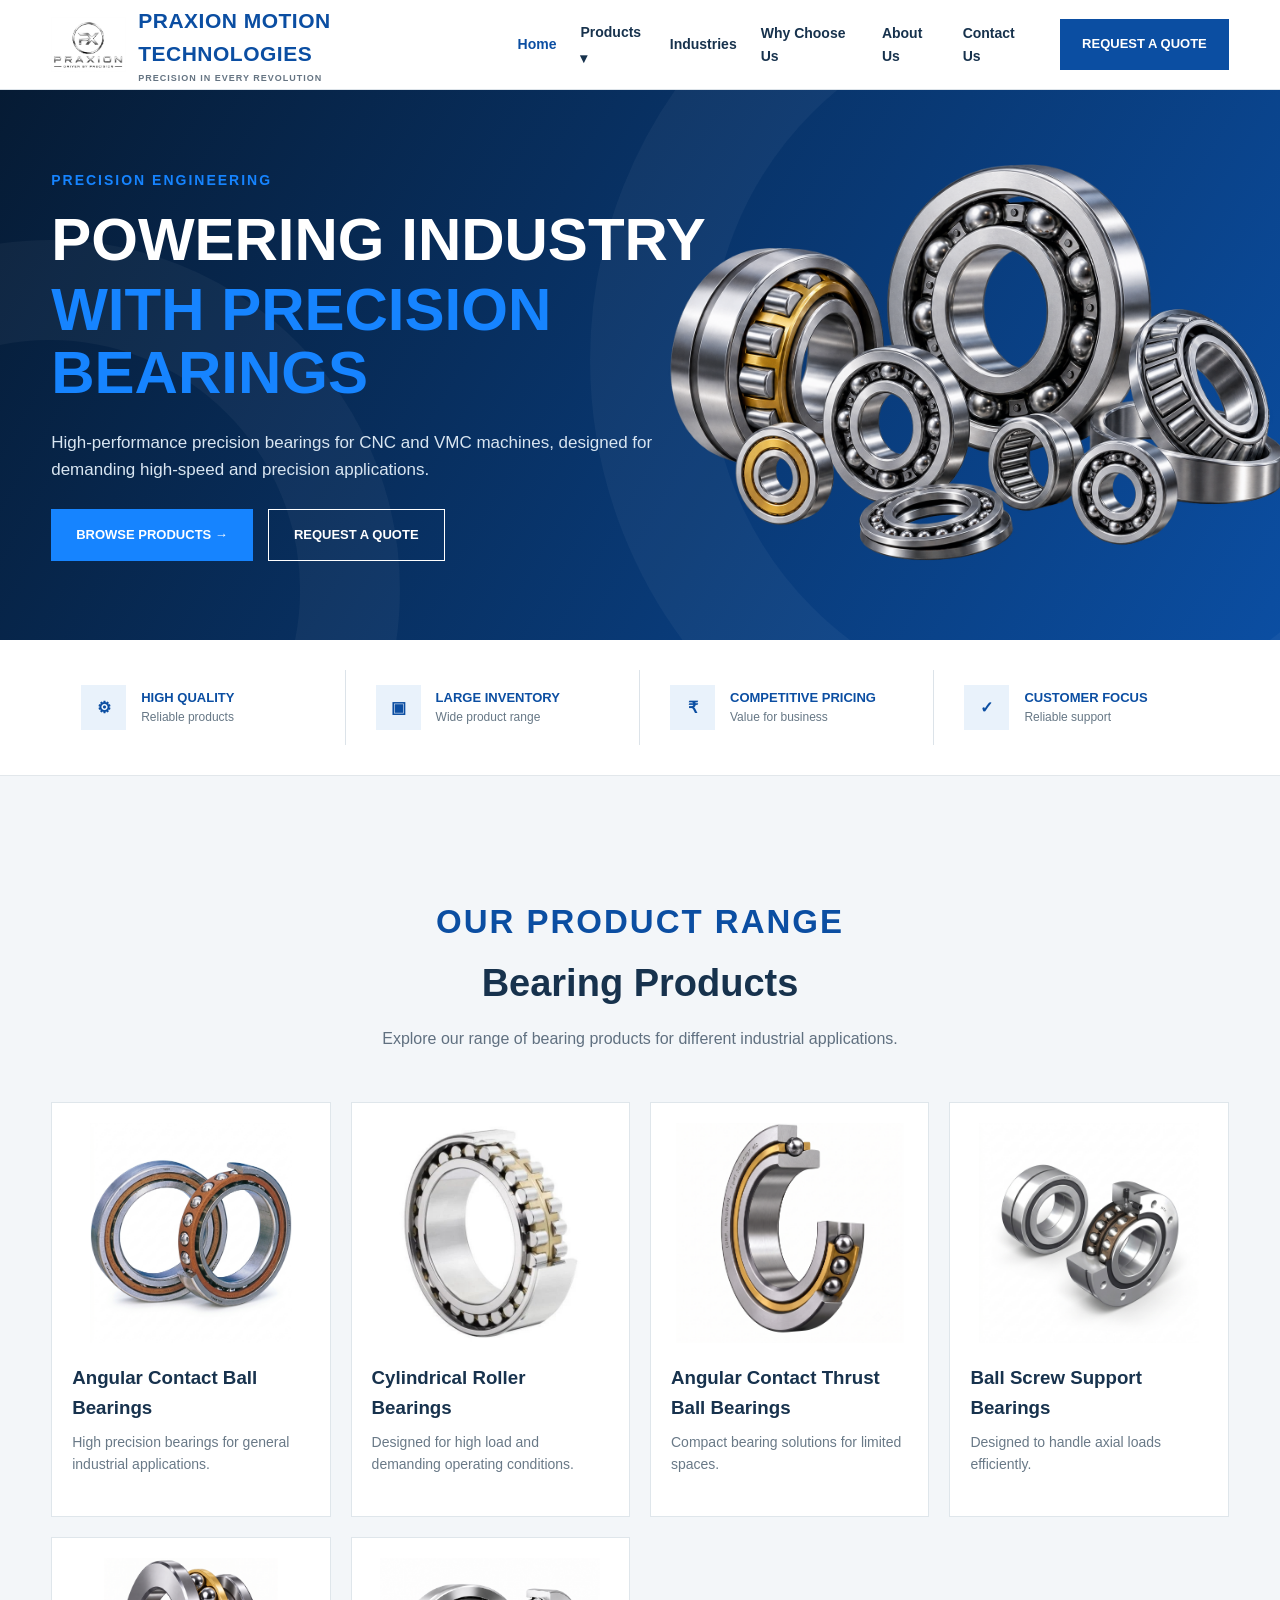
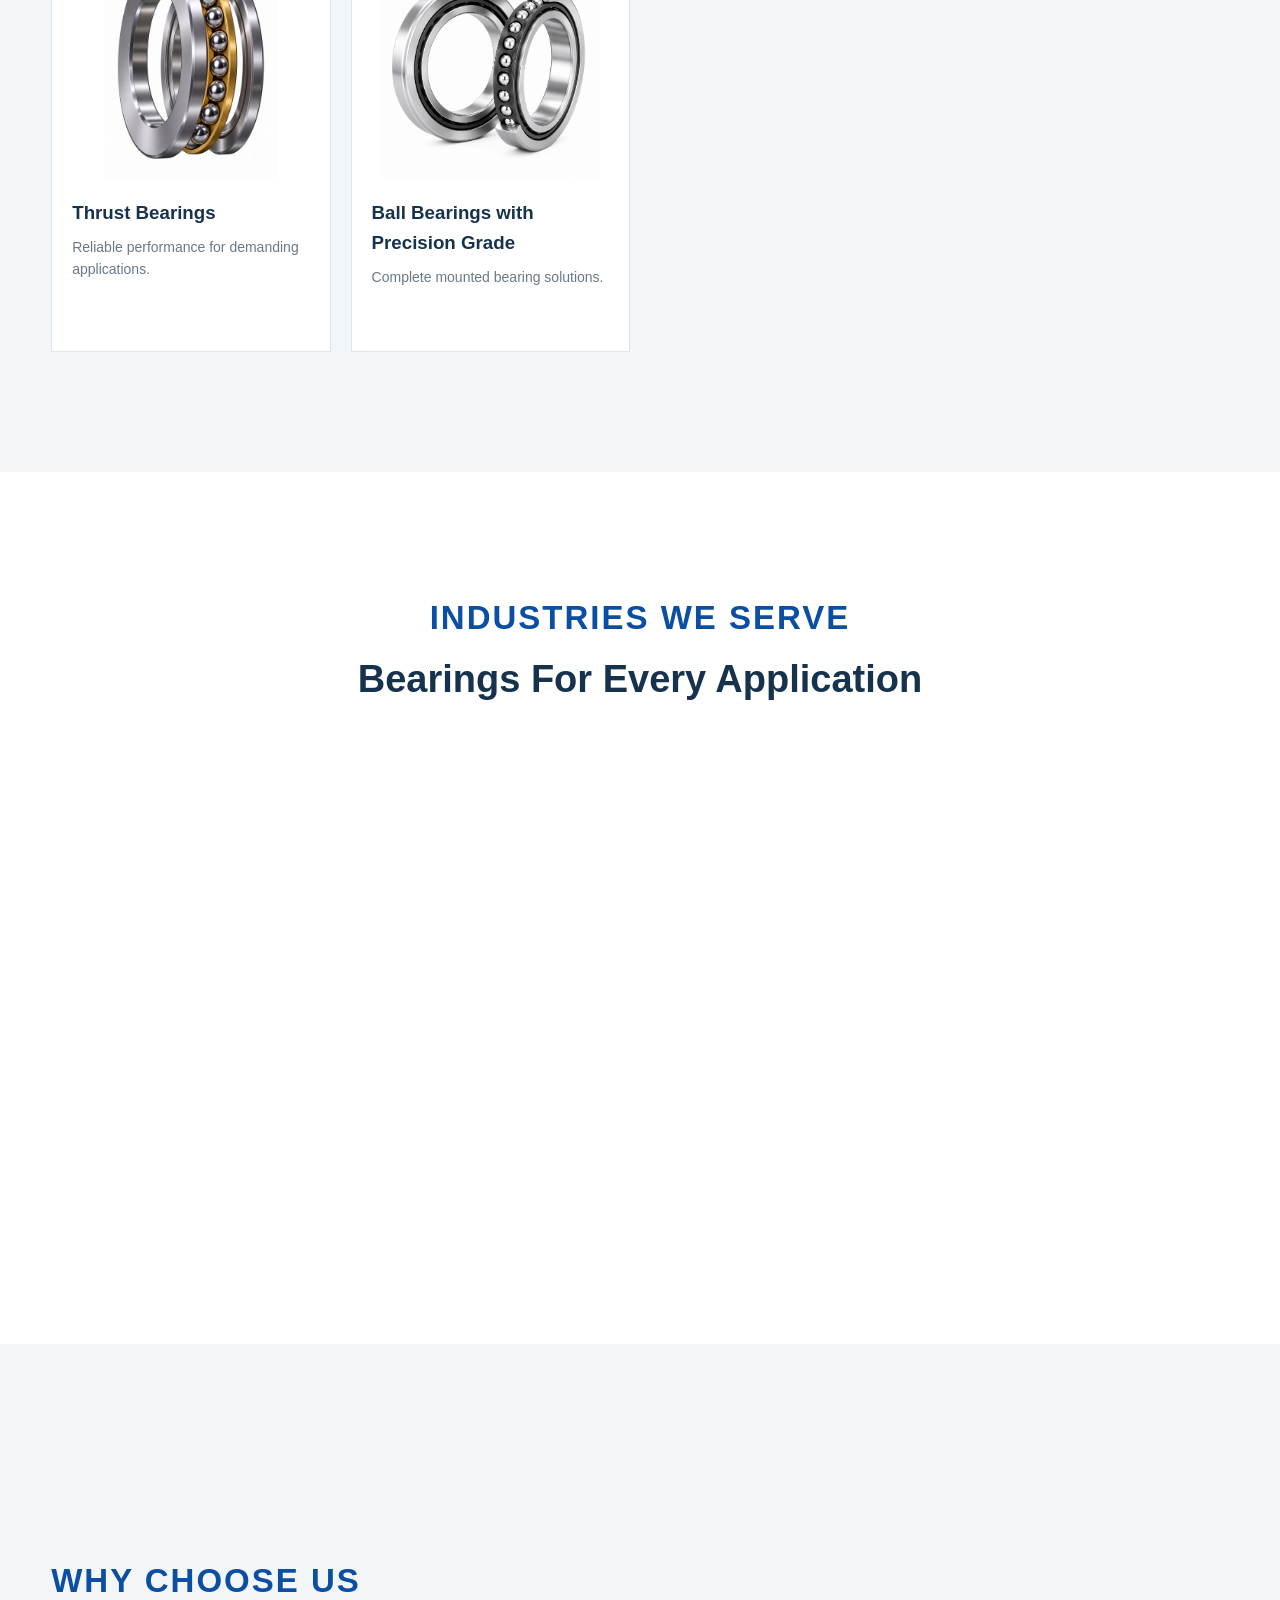
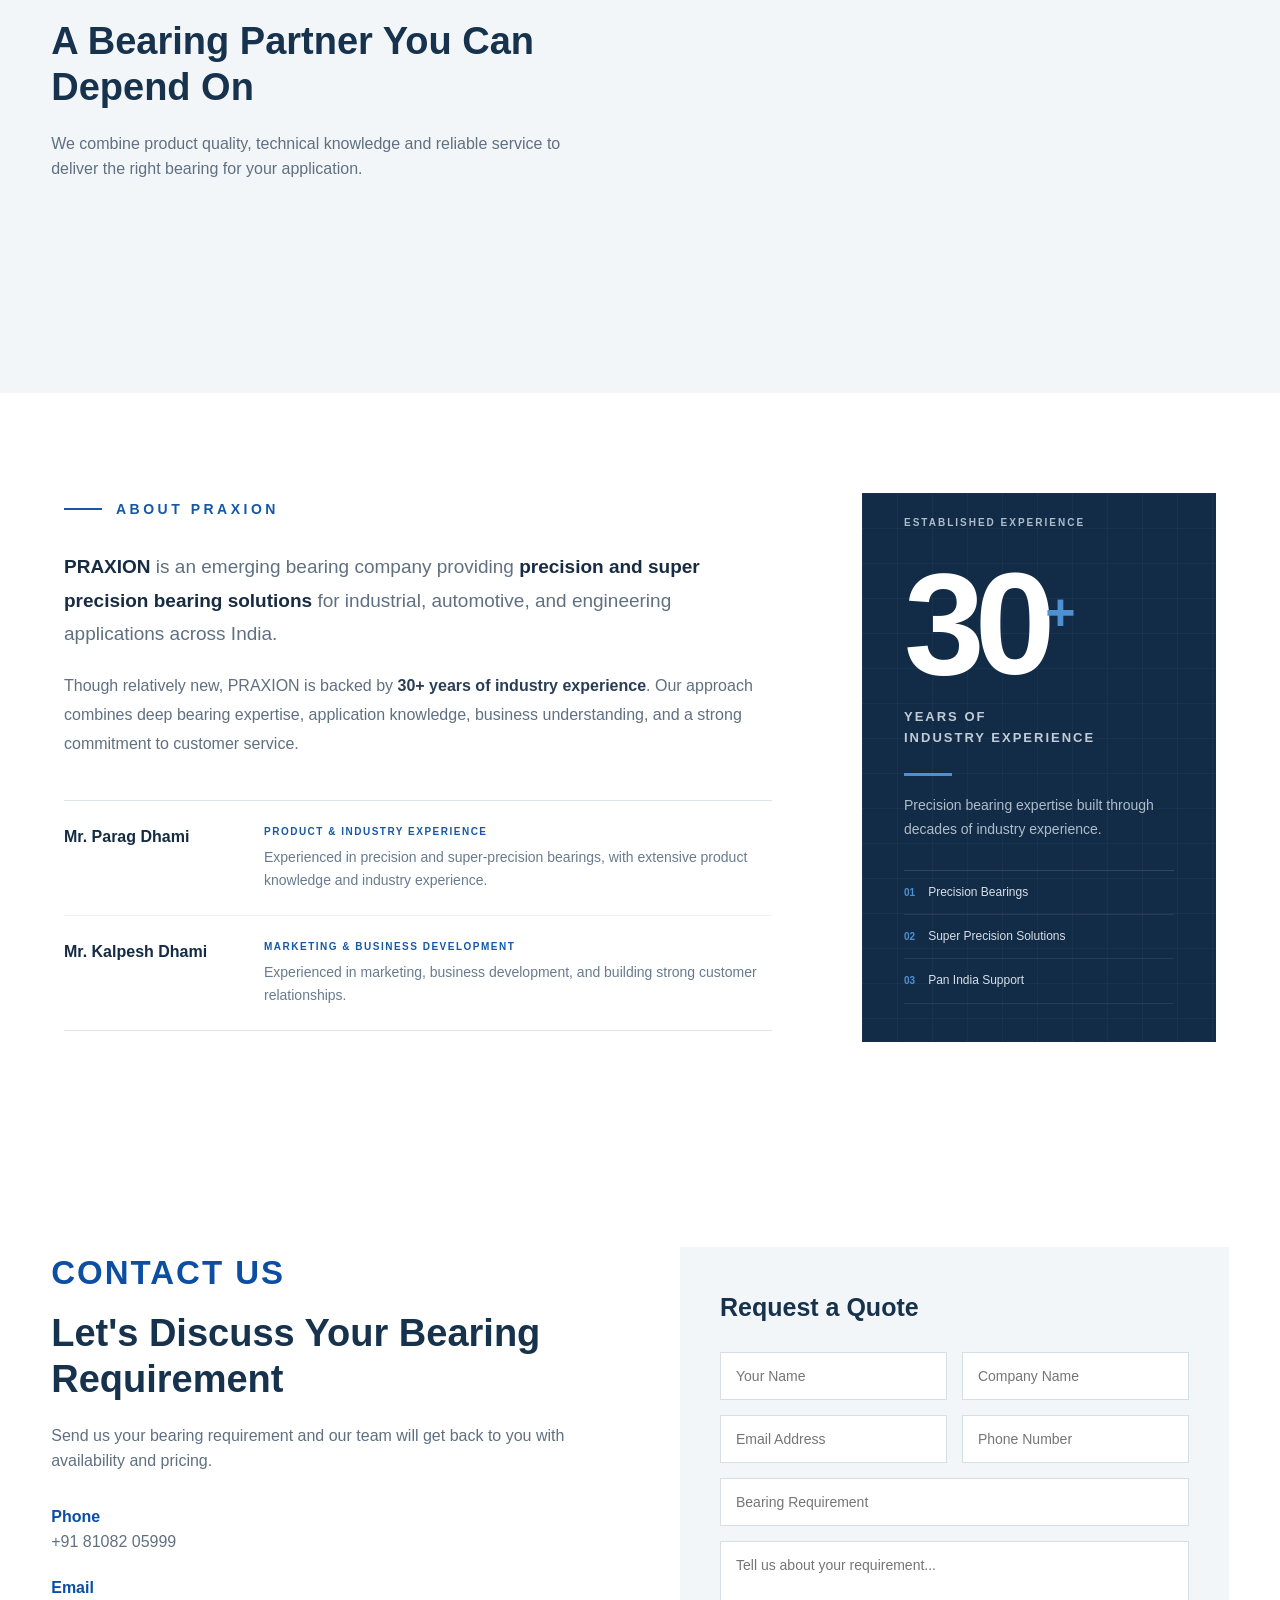
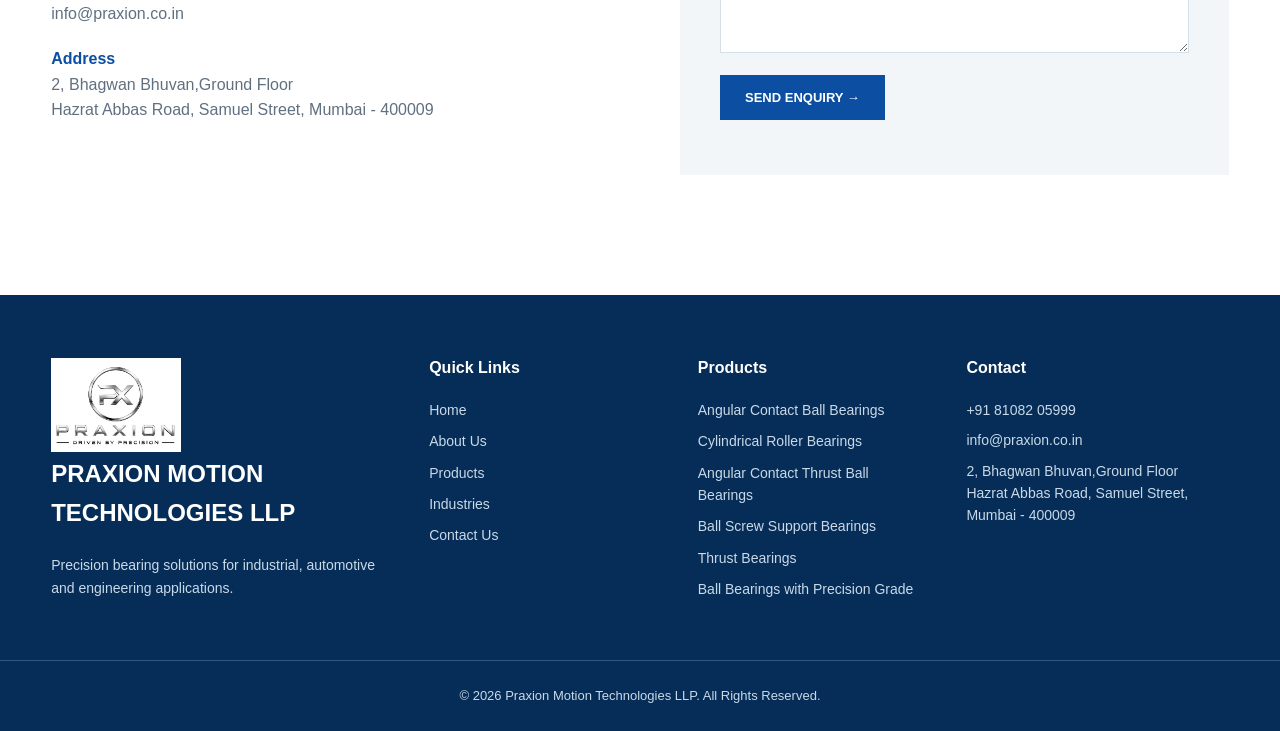
==== commit 1720c60d: "image size changes" ====
--- a/index.html
+++ b/index.html
@@ -458,7 +458,7 @@
 }
 
 .bearing-image {
-    width: 100%;
+    width: 130%;
     max-width: 650px;
     height: auto;
     display: block;
